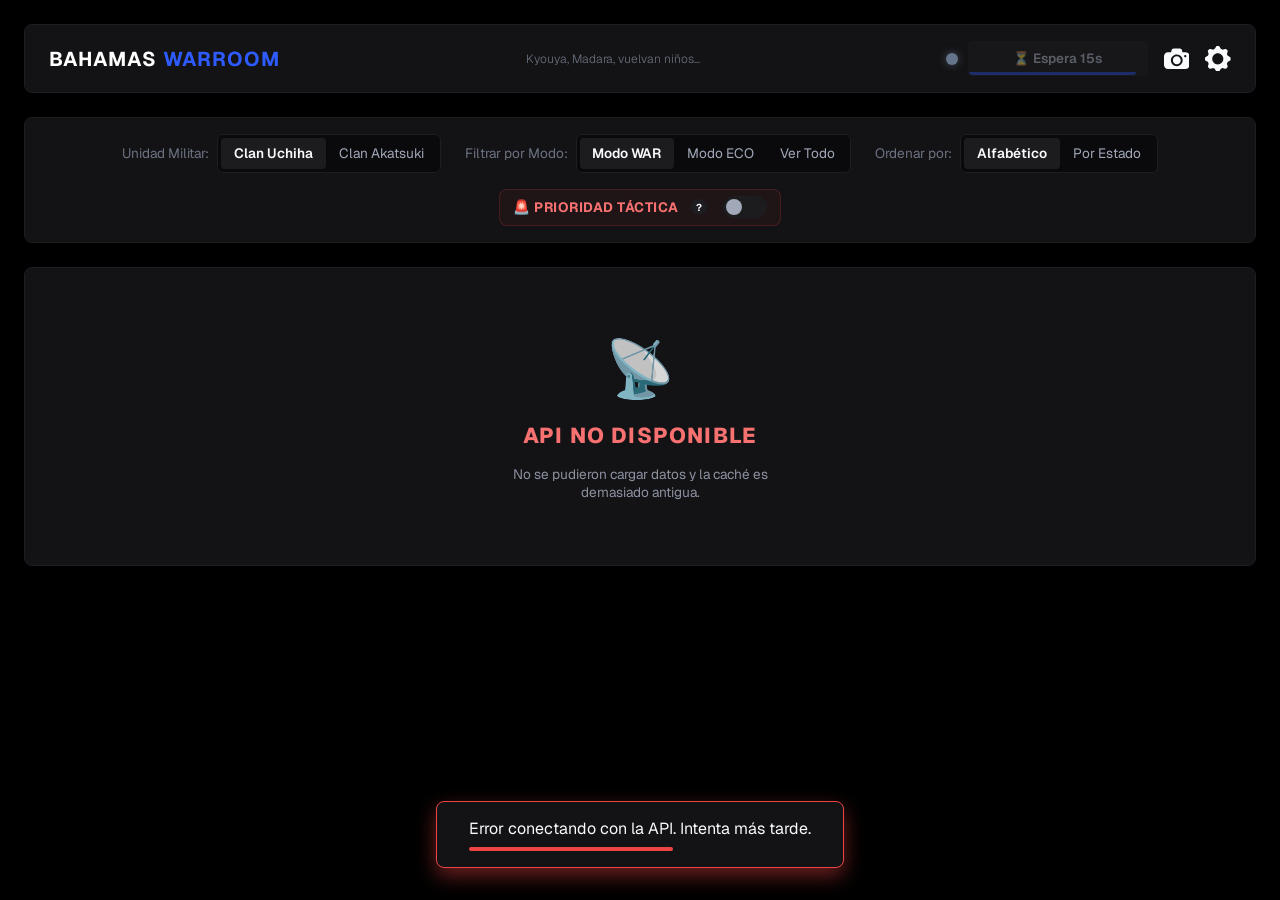
==== index.html @ 54a96eba "sorry geis" ====
<!DOCTYPE html>
<html lang="es">
<head>
  <meta charset="UTF-8">
  <meta name="viewport" content="width=device-width, initial-scale=1.0">
  <meta name="color-scheme" content="only dark">
  <title>Bahamas WarRoom</title>

  <link rel="preconnect" href="https://fonts.googleapis.com">
  <link rel="preconnect" href="https://fonts.gstatic.com" crossorigin>
  <link href="https://fonts.googleapis.com/css2?family=Geist:ital,wght@0,100..900;1,100..900&display=swap" rel="stylesheet">

  <link rel="stylesheet" href="styles.css">
</head>
<body>

  <div id="apiSidebar" class="sidebar" role="dialog" aria-label="Configuraciones">
    <div class="sidebar-header">
      <h3>Configuraciones</h3>
      <button id="closeApiBtn" class="close-btn" aria-label="Cerrar configuraciones">✖</button>
    </div>
    <div class="sidebar-content">

      <div class="config-group">
        <label for="apiKeyInput">Clave API personal (opcional):</label>
        <input type="password" id="apiKeyInput" placeholder="Pega aquí tu key" autocomplete="off" />
        <div class="api-key-actions">
          <button id="saveKeyBtn" class="btn btn-secondary">Guardar</button>
          <button id="clearKeyBtn" class="btn btn-secondary">Borrar</button>
        </div>
        <span class="config-hint">
          Se guarda solo en este dispositivo. Sin key se usa la API pública.
        </span>
      </div>

      <hr>

      <div class="config-group">
        <label>Vista de usuarios:</label>
        <div class="segmented-control">
          <button class="segmented-btn active" data-vista="tabla">Tabla</button>
          <button class="segmented-btn" data-vista="tarjeta">Tarjetas</button>
          <button class="segmented-btn" data-vista="compacta">Compacta</button>
        </div>
        <span class="config-hint">
          Compacta muestra más jugadores por pantalla (ideal en móvil).
        </span>
      </div>

      <hr>

      <div class="config-group">
        <label>Capturas:</label>
        <label class="checkbox-line">
          <input type="checkbox" id="forceDownloadToggle">
          <span>Forzar descarga de capturas (Ideal en PC)</span>
        </label>
        <span class="config-hint">
          Perfecto si el "portapapeles" o "Compartir Por" se te hacen limitantes/lentas.<br>
          Tocar el perfil o presionar la tarjeta de usuario deascarga su informacion personal
        </span>
      </div>

      <hr>

      <div class="config-group">
        <label>HUD de contratos:</label>
        <label class="checkbox-line">
          <input type="checkbox" id="contractsHudToggle" checked>
          <span>Mostrar HUD del contrato activo</span>
        </label>
        <span class="config-hint">
          Activa el HUD de contratos detectados en una batalla activa.
        </span>
      </div>

    </div>
  </div>

  <div id="overlay" class="overlay"></div>

  <div class="app-container">
    <header class="header">
      <div class="brand">
        <h1>BAHAMAS <span>WARROOM</span></h1>
      </div>

      <!-- Mensaje temporal aquí -->
      <div class="header-message">
        Kyouya, Madara, vuelvan niños...
      </div>

      <div class="credentials-bar">
        <div class="refresh-group">
          <span id="freshnessDot" class="freshness-dot" title="Sin datos" aria-label="Estado de frescura"></span>
          <button id="refreshDataBtn" class="btn btn-primary refresh-btn">
            <span id="refreshDataLabel">🔄 Actualizar Datos</span>
            <span id="refreshDataProgress" class="refresh-btn-progress"></span>
          </button>
        </div>

<button id="copyCaptureBtn" class="icon-btn" title="Capturar" aria-label="Capturar">
  <svg xmlns="http://www.w3.org/2000/svg" viewBox="0 0 512 512" fill="currentColor" aria-hidden="true">
    <path d="m256.4 207.4c-42.5-.4-78.1 34.1-78.5 76.2-.4 43.6 33.9 79.5 76.5 80 43.1.5 79.3-33.9 79.8-76 .6-44.6-33.5-79.7-77.8-80.2z"/>
    <path d="m511.8 203.1c-.1-25.9-11.4-46.8-31.7-62.6-14.4-11.2-30.9-16.3-49.1-16.3-20.8.1-41.5 0-62.9 0-2.1-11.8-3.9-23-6.1-34.2-4.3-21.3-24.1-37.7-45.7-37.7-39.7-.1-79.4-.1-119.2 0-23.3-.2-43.4 16.5-47.5 39.5-1.5 8.1-3 16.3-4.1 24.5-.8 6.1-3.2 8.4-9.7 8.2-19.2-.4-38.4-.2-57.6 0-42.9.4-78.2 36.1-78.2 79v176.8c0 43.4 35.2 79.3 78.5 79.4 118.4.3 236.8.3 355.1.1 42.8-.1 78.1-36.2 78.2-79.1.2-59.3.3-118.5 0-177.6zm-255.4 200.2c-66.1 0-118.5-52.9-118.3-119.4.2-64.2 53.8-116.5 119-116.2 64.8.4 116.8 53.2 116.7 118.5-.1 64.2-53.2 117.1-117.4 117.1zm168.9-178.6c-11.8.1-21.5-9.4-21.6-21.3 0-.1 0-.2 0-.4.4-11.6 9.7-20.8 21.3-21 12.5-.2 21.6 8.7 21.7 21.1s-9 21.6-21.4 21.6z"/>
  </svg>
</button>
<button id="openApiBtn" class="icon-btn" title="Configuraciones" aria-label="Abrir configuraciones">
  <svg xmlns="http://www.w3.org/2000/svg" viewBox="0 0 512.001 512.001" fill="currentColor" aria-hidden="true">
    <path d="M504.008,223.961c-4.121-2.587-36.412-21.931-49.246-27.802l-15.903-38.392c4.725-12.695,13.752-48.308,15.164-54.482 c1.307-5.724-0.418-11.718-4.57-15.87l-24.868-24.867c-4.151-4.152-10.147-5.878-15.87-4.57 c-4.682,1.071-41.226,10.23-54.482,15.164L315.84,57.239c-5.618-12.28-24.386-43.807-27.802-49.246 c-3.121-4.973-8.581-7.992-14.453-7.992h-35.17c-5.872,0-11.332,3.019-14.454,7.992c-2.587,4.121-21.931,36.412-27.802,49.246 l-38.392,15.903c-12.695-4.725-48.308-13.752-54.482-15.164c-5.724-1.307-11.718,0.419-15.87,4.57L62.547,87.416 c-4.152,4.152-5.878,10.146-4.57,15.87c1.071,4.682,10.23,41.226,15.164,54.482L57.238,196.16 c-12.28,5.618-43.807,24.386-49.246,27.802C3.019,227.083,0,232.543,0,238.415v35.17c0,5.872,3.019,11.332,7.992,14.454 c4.121,2.587,36.412,21.931,49.246,27.802l15.903,38.392c-4.725,12.695-13.752,48.308-15.164,54.482 c-1.307,5.724,0.418,11.718,4.57,15.87l24.868,24.868c4.152,4.152,10.148,5.879,15.87,4.57 c4.682-1.071,41.226-10.23,54.482-15.164l38.392,15.903c5.618,12.28,24.386,43.807,27.802,49.246 c3.122,4.973,8.582,7.992,14.454,7.992h35.17c5.872,0,11.332-3.019,14.454-7.992c2.587-4.121,21.931-36.412,27.802-49.246 l38.392-15.903c12.695,4.725,48.308,13.752,54.482,15.164c5.726,1.31,11.719-0.418,15.87-4.57l24.868-24.868 c4.152-4.152,5.878-10.146,4.57-15.87c-1.071-4.682-10.23-41.226-15.164-54.482l15.903-38.392 c12.28-5.618,43.807-24.386,49.246-27.802c4.973-3.122,7.992-8.582,7.992-14.454v-35.17 C512,232.543,508.981,227.083,504.008,223.961z M256,367.605c-61.539,0-111.605-50.066-111.605-111.605 S194.461,144.396,256,144.396s111.605,50.066,111.605,111.605S317.539,367.605,256,367.605z"/>
  </svg>
</button>

      </div>
    </header>

    <section class="controls-panel">
      <div class="control-group">
        <label>Unidad Militar:</label>
        <div class="segmented-control">
          <button class="segmented-btn active" data-unit="Uchiha">Clan Uchiha</button>
          <button class="segmented-btn" data-unit="Akatsuki">Clan Akatsuki</button>
        </div>
      </div>

      <div class="control-group">
        <label>Filtrar por Modo:</label>
        <div class="segmented-control">
          <button class="segmented-btn active" data-mode="WAR">Modo WAR</button>
          <button class="segmented-btn" data-mode="ECO">Modo ECO</button>
          <button class="segmented-btn" data-mode="ALL">Ver Todo</button>
        </div>
      </div>

      <div class="control-group">
        <label>Ordenar por:</label>
        <div class="segmented-control">
          <button class="segmented-btn active" data-order="alfabetico">Alfabético</button>
          <button class="segmented-btn" data-order="estado">Por Estado</button>
        </div>
      </div>

      <div class="toggles-row">
        <div class="control-group tactical-group">
          <span class="toggle-label">🚨 Prioridad Táctica</span>
          <div class="tooltip" tabindex="0" role="button"
               aria-label="Información sobre prioridad táctica">?
            <span class="tooltiptext">
              Muestra SOLO usuarios con BUFF. Ordenados por urgencia de tiempo de buff, vida y hambre.
            </span>
          </div>
          <label class="switch">
            <input type="checkbox" id="smartSortToggle">
            <span class="slider round"></span>
          </label>
        </div>

        <div class="control-group damage-toggle-group" id="damageToggleGroup" hidden>
          <span class="toggle-label damage-label">💥 Daño Potencial</span>
          <label class="switch">
            <input type="checkbox" id="damageToggle">
            <span class="slider round damage-slider"></span>
          </label>
          <span class="bonus-label">Bonus:</span>
          <input type="number" id="battleBonusInput" min="0" max="200" step="5" value="30"
                 class="bonus-input" inputmode="numeric" title="Battle bonus en %">
          <span class="bonus-suffix">%</span>
        </div>

        <div class="control-group damage-regen-group" id="damageRegenGroup" hidden>
          <span class="toggle-label damage-label-secondary">♻️ Contar Regen</span>
          <label class="switch">
            <input type="checkbox" id="contarRegenToggle">
            <span class="slider round damage-slider-secondary"></span>
          </label>
        </div>
      </div>
    </section>

    <!-- HUD DE CONTRATO ACTIVO -->
    <section class="hud" id="contractsHud" hidden>
      <div class="hud-age-bar" id="contractsHudAgeBar"></div>
      <div class="hud-body">
        <div class="hud-left">
          <div class="hud-title-row">
            <span class="hud-battle-name" id="contractsHudBattleName">—</span>
            <a class="hud-link" id="contractsHudBattleLink" target="_blank" rel="noopener" title="Abrir batalla">🔗</a>
          </div>
          <div class="hud-detected" id="contractsHudDetected">Contrato detectado — hace 0 min</div>
          <div class="hud-timer-row">
            <span class="hud-timer-icon">⏱️</span>
            <span class="hud-timer-text" id="contractsHudTimerText">Tiempo restante para terminar la batalla</span>
          </div>
        </div>
        <div class="hud-stats">
          <div class="hud-stat">
            <div class="hud-stat-label">Daño mín</div>
            <div class="hud-stat-value" id="contractsHudMinDmg">—</div>
          </div>
          <div class="hud-stat">
            <div class="hud-stat-label">Pago</div>
            <div class="hud-stat-value payout" id="contractsHudPayout">—</div>
          </div>
          <div class="hud-stat">
            <div class="hud-stat-label">Per 1K</div>
            <div class="hud-stat-value" id="contractsHudPerK">—</div>
          </div>
        </div>
        <button class="hud-complete" id="contractsHudComplete">COMPLETADO</button>
      </div>
      <div class="hud-progress">
        <div class="hud-progress-fill" id="contractsHudProgressFill"></div>
      </div>
    </section>

    <section id="damagePanel" class="damage-panel" hidden>
      <div class="damage-panel-header">
        <span class="damage-panel-title">
          💥 DAÑO POTENCIAL: <span id="damagePanelTotal" class="damage-panel-total-value">0</span>
        </span>
        <span class="damage-panel-meta" id="damagePanelMeta"></span>
      </div>
    </section>

    <div id="apiBanner" class="api-banner" hidden>
      <span id="apiBannerText"></span>
    </div>

    <main class="table-container" id="usersContainer"></main>

    <section id="debuffPanel" class="debuff-panel" hidden>
      <div class="debuff-panel-header">
        <span class="debuff-panel-title">⚠️ PRÓXIMOS A SALIR DE DEBUFF</span>
        <span class="debuff-panel-meta" id="debuffPanelMeta"></span>
      </div>
      <div class="debuff-panel-body" id="debuffPanelBody"></div>
    </section>
  </div>

  <div id="toast" class="toast" role="status" aria-live="polite">
    <span id="toastMessage">Información estratégica cargada</span>
    <div id="toastBar" class="toast-bar" style="width:100%"></div>
  </div>

  <script src="warera-api.js"></script>
  <script src="warera-utils.js"></script>
  <script src="warera-damage.js"></script>
  <script src="warera-capture.js"></script>
  <script src="warera-press.js"></script>
  <script src="warera-render.js"></script>
  <script src="warera-contracts-hud.js"></script>
  <script src="app.js"></script>
</body>
</html>
---- styles.css ----
:root {
  color-scheme: only dark;
  --bg-primary: #0a0a0c;
  --bg-secondary: #131316;
  --bg-card: #1c1c1f;
  --text-primary: #f8fafc;
  --text-secondary: #a1a8b8;
  --text-muted: #6b7280;
  --accent-color: #2d5bff;
  --status-buff: #22c55e;
  --status-debuff: #ef4444;
  --status-standby: #818fa3;
  --border-color: #1d1d22;
  --size: 20px;
}

@property --progress {
  syntax: '<percentage>';
  initial-value: 0%;
  inherits: false;
}

* {
  box-sizing: border-box;
  margin: 0;
  padding: 0;
  font-family: "Geist", 'Segoe UI', Tahoma, Geneva, Verdana, sans-serif;
}

[hidden] { display: none !important; }

body {
  min-height: 100vh;
  background: #000000;
  padding: 1.5rem;
  overflow-x: hidden;
  position: relative;
  font-optical-sizing: auto;

}

.app-container {
  max-width: 1300px;
  margin: 0 auto;
  display: flex;
  flex-direction: column;
  gap: 1.5rem;
  position: relative;
  z-index: 1;
}

/* ===== HEADER ===== */
.header {
  display: flex;
  justify-content: space-between;
  align-items: center;
  background-color: var(--bg-secondary);
  padding: 1rem 1.5rem;
  border-radius: 8px;
  border: 1px solid var(--border-color);
}
.brand { display: flex; align-items: center; gap: 10px; }
.brand h1 { font-size: 1.25rem; letter-spacing: 1px; color: white; font-weight: 700; }
.brand span { color: var(--accent-color); }
.credentials-bar { display: flex; align-items: center; gap: 1rem; }
.refresh-group { display: flex; align-items: center; gap: 0.6rem; }

.icon-btn {
  background: transparent;
  border: none;
  cursor: pointer;
  transition: transform 0.2s, opacity 0.2s;
  color: var(--text-primary);
  padding: 0;
  width: 1.6rem;
  height: 1.6rem;
  display: inline-flex;
  align-items: center;
  justify-content: center;
  flex-shrink: 0;
}
.icon-btn svg {
  width: 100%;
  height: 100%;
  fill: currentColor;
  display: block;
}

.icon-btn:hover { transform: scale(1.1); }
.icon-btn:disabled { opacity: 0.4; cursor: not-allowed; transform: none; }

/* ===== INDICADOR DE FRESCURA ===== */
.freshness-dot {
  display: inline-block;
  width: 12px;
  height: 12px;
  border-radius: 50%;
  background-color: #64748b;
  box-shadow: 0 0 8px rgba(100, 116, 139, 0.6);
  transition: background-color 1s linear, box-shadow 1s linear;
  flex-shrink: 0;
  cursor: help;
}

/* ===== SIDEBAR ===== */
.sidebar {
  position: fixed;
  top: 0; right: -350px;
  width: 320px;
  height: 100vh;
  background-color: var(--bg-secondary);
  border-left: 1px solid var(--border-color);
  transition: right 0.3s ease-in-out;
  z-index: 1000;
  padding: 1.5rem;
  box-shadow: -4px 0 15px rgba(0,0,0,0.5);
  overflow-y: auto;
  color: white;
}
.sidebar.open { right: 0; }
.sidebar-header {
  display: flex;
  justify-content: space-between;
  align-items: center;
  margin-bottom: 1.5rem;
  border-bottom: 1px solid var(--border-color);
  padding-bottom: 0.5rem;
}
.close-btn {
  background: none; border: none;
  color: var(--text-secondary);
  font-size: 1.2rem;
  cursor: pointer;
}
.close-btn:hover { color: var(--text-primary); }
.sidebar-content { display: flex; flex-direction: column; gap: 1.2rem; }
.config-group { display: flex; flex-direction: column; gap: 0.5rem; }
.config-group label { font-size: 0.9rem; color: var(--text-secondary); font-weight: 500; }
.config-group input[type="password"],
.config-group input[type="text"] {
  width: 100%;
  padding: 0.75rem;
  border-radius: 4px;
  border: 1px solid var(--border-color);
  background: var(--bg-primary);
  color: var(--text-primary);
}
hr { border: 0; border-top: 1px solid var(--border-color); margin: 0.5rem 0; }
.api-key-actions { display: flex; gap: 0.5rem; }
.api-key-actions .btn { flex: 1; font-size: 0.85rem; }
.config-hint { font-size: 0.75rem; color: var(--text-muted); line-height: 1.3; }
.sidebar .segmented-control { width: 100%; }
.sidebar .segmented-btn { flex: 1; text-align: center; padding: 0.45rem 0.4rem; font-size: 0.8rem; }

/* ===== OVERLAY ===== */
.overlay {
  position: fixed;
  top: 0; left: 0; width: 100%; height: 100%;
  background: rgba(0,0,0,0.6);
  display: none;
  z-index: 999;
}
.overlay.active { display: block; }

/* ===== BOTONES ===== */
.btn {
  padding: 0.5rem 1rem;
  border: none;
  border-radius: 4px;
  cursor: pointer;
  font-weight: 600;
  transition: all 0.2s;
}
.btn:hover { opacity: 0.85; transform: translateY(-1px); }
.btn-primary { background-color: var(--accent-color); color: #000; }
.btn-secondary { background-color: var(--bg-card); color: var(--text-primary); }
.btn:disabled { opacity: 0.5; cursor: not-allowed; transform: none; }

/* ===== CONTROLS PANEL ===== */
.controls-panel {
  display: flex;
  flex-wrap: wrap;
  gap: 1rem 1.5rem;
  align-items: center;
  justify-content: center;
  background-color: var(--bg-secondary);
  padding: 1rem 1.5rem;
  border-radius: 8px;
  border: 1px solid var(--border-color);
}
.control-group { display: flex; align-items: center; gap: 0.5rem; flex-wrap: wrap; }
.control-group label { font-size: 0.85rem; color: var(--text-muted); white-space: nowrap; }
.segmented-control {
  display: flex;
  background-color: var(--bg-primary);
  padding: 3px;
  border-radius: 6px;
  border: 1px solid var(--border-color);
}
.segmented-btn {
  background: none;
  border: none;
  color: var(--text-secondary);
  padding: 0.4rem 0.8rem;
  font-size: 0.85rem;
  cursor: pointer;
  border-radius: 4px;
  transition: all 0.3s ease;
  white-space: nowrap;
}
.segmented-btn:hover { color: var(--text-primary); }
.segmented-btn.active {
  background-color: var(--bg-card);
  color: var(--text-primary);
  font-weight: 600;
}

/* ===== FILA DE TOGGLES CENTRADA ===== */
.toggles-row {
  display: flex;
  flex-wrap: wrap;
  gap: 1rem 1.5rem;
  align-items: center;
  justify-content: center;
  flex: 1 0 100%;
}

/* ===== PRIORIDAD TÁCTICA ===== */
.tactical-group {
  background: rgba(239, 68, 68, 0.05);
  padding: 0.4rem 0.8rem;
  border-radius: 8px;
  border: 1px solid rgba(239, 68, 68, 0.2);
  animation: tacticalPulse 2.4s ease-in-out infinite;
}
@keyframes tacticalPulse {
  0%, 100% {
    border-color: rgba(239, 68, 68, 0.25);
    box-shadow: 0 0 0 0 rgba(239, 68, 68, 0);
    background: rgba(239, 68, 68, 0.05);
  }
  50% {
    border-color: rgba(239, 68, 68, 0.7);
    box-shadow: 0 0 14px 0 rgba(239, 68, 68, 0.35);
    background: rgba(239, 68, 68, 0.10);
  }
}
.toggle-label {
  font-size: 0.85rem;
  color: #f87171;
  font-weight: bold;
  text-transform: uppercase;
  letter-spacing: 0.5px;
}
.switch { position: relative; display: inline-block; width: 44px; height: 22px; margin-left: 8px; }
.switch input { opacity: 0; width: 0; height: 0; }
.slider {
  position: absolute;
  cursor: pointer;
  top: 0; left: 0; right: 0; bottom: 0;
  background-color: var(--bg-card);
  transition: .4s;
  border-radius: 34px;
  border: 1px solid var(--border-color);
}
.slider:before {
  position: absolute;
  content: "";
  height: 16px; width: 16px;
  left: 2px; bottom: 2px;
  background-color: var(--text-secondary);
  transition: .4s;
  border-radius: 50%;
}
input:checked + .slider {
  background-color: #ef4444;
  border-color: #ef4444;
  box-shadow: 0 0 8px rgba(239, 68, 68, 0.5);
}
input:checked + .slider:before { transform: translateX(22px); background-color: #fff; }

.tooltip {
  position: relative;
  display: inline-flex;
  align-items: center;
  justify-content: center;
  width: 16px; height: 16px;
  border-radius: 50%;
  background: var(--border-color);
  color: var(--text-primary);
  font-size: 10px;
  font-weight: bold;
  cursor: help;
  margin-left: 4px;
}
.tooltip:focus { outline: none; }
.tooltip .tooltiptext {
  visibility: hidden;
  width: 220px;
  background-color: var(--bg-primary);
  color: var(--text-primary);
  text-align: center;
  border-radius: 6px;
  padding: 8px 12px;
  position: absolute;
  z-index: 10;
  bottom: 135%;
  left: 50%;
  margin-left: -110px;
  opacity: 0;
  transition: opacity 0.3s;
  border: 1px solid var(--border-color);
  box-shadow: 0 4px 10px rgba(0,0,0,0.5);
  font-weight: normal;
  font-size: 0.75rem;
}
.tooltip:hover .tooltiptext,
.tooltip:focus .tooltiptext,
.tooltip:focus-within .tooltiptext {
  visibility: visible;
  opacity: 1;
}

/* ===== CONTENEDOR ===== */
#usersContainer {
  background-color: var(--bg-secondary);
  border-radius: 8px;
  border: 1px solid var(--border-color);
  overflow-x: auto;
  -webkit-overflow-scrolling: touch;
  padding: 0;
}

/* ===== VISTA TABLA ===== */
.vista-tabla {
  width: 100%;
  border-collapse: collapse;
  text-align: left;
  font-size: 0.9rem;
  min-width: 600px;
  color: white;
}
.vista-tabla th, .vista-tabla td {
  padding: 0.85rem 1rem;
  border-bottom: 1px solid var(--border-color);
  vertical-align: middle;
}
.vista-tabla th {
  background-color: rgba(0, 0, 0, 0.25);
  color: var(--text-muted);
  text-transform: uppercase;
  font-size: 0.72rem;
  letter-spacing: 0.6px;
  font-weight: 700;
}
.vista-tabla tbody tr { cursor: pointer; -webkit-tap-highlight-color: transparent; }
.vista-tabla tbody tr:hover { background-color: rgba(255, 255, 255, 0.03); }
.vista-tabla tbody tr.out-of-combat { opacity: 0.45; }
.vista-tabla .player-info { display: flex; align-items: center; gap: 8px; }
.vista-tabla .avatar {
  width: 28px; height: 28px;
  border-radius: 50%;
  object-fit: cover;
  border: 2px solid var(--bg-card);
  background-color: var(--bg-primary);
  flex-shrink: 0;
}
.vista-tabla .player-info strong {
  line-height: 1.2;
  font-size: 0.9rem;
  color: var(--text-primary);
  font-weight: 600;
}
.vista-tabla .badge-mode {
  padding: 4px 8px;
  border-radius: 4px;
  font-size: 0.75rem;
  font-weight: bold;
  letter-spacing: 0.5px;
}
.badge-war {
  background-color: rgba(239, 68, 68, 0.2);
  color: #fca5a5;
  border: 1px solid rgba(239, 68, 68, 0.4);
  box-shadow: 0 0 8px rgba(239, 68, 68, 0.35);
}
.badge-eco {
  background-color: rgba(34, 197, 94, 0.2);
  color: #86efac;
  border: 1px solid rgba(34, 197, 94, 0.4);
  box-shadow: 0 0 8px rgba(34, 197, 94, 0.35);
}
.vista-tabla .stat-text {
  font-size: 0.82rem;
  font-weight: 500;
  color: var(--text-secondary);
}
.vista-tabla .progress-bg {
  background: rgba(255, 255, 255, 0.1);
  border-radius: 4px;
  height: 6px;
  width: 100%;
  overflow: hidden;
  margin-top: 4px;
}
.vista-tabla .progress-fill {
  height: 100%;
  border-radius: 4px;
  transition: width 0.5s cubic-bezier(0.4, 0, 0.2, 1);
}
.vista-tabla .health-fill { background-color: #1E4D2F; }
.vista-tabla .hunger-fill { background-color: #7B3128; }
.vista-tabla .status-dot {
  display: inline-block;
  width: 10px; height: 10px;
  border-radius: 50%;
  margin-right: 6px;
  flex-shrink: 0;
}
.vista-tabla .dot-buff { background-color: var(--status-buff); box-shadow: 0 0 8px var(--status-buff); }
.vista-tabla .dot-debuff { background-color: var(--status-debuff); box-shadow: 0 0 8px var(--status-debuff); }
.vista-tabla .dot-standby { background-color: var(--status-standby); box-shadow: 0 0 8px var(--status-standby); }
.vista-tabla .pill-badge {
  display: inline-flex;
  align-items: center;
  padding: 2px 6px;
  border-radius: 4px;
  font-size: 0.7rem;
  font-weight: bold;
  margin-right: 4px;
}
.vista-tabla .pill-badge.buff {
  background-color: rgba(34, 197, 94, 0.15);
  color: #4ade80;
  border: 1px solid rgba(34, 197, 94, 0.4);
  box-shadow: 0 0 8px rgba(34, 197, 94, 0.35);
}
.vista-tabla .pill-badge.debuff {
  background-color: rgba(239, 68, 68, 0.15);
  color: #f87171;
  border: 1px solid rgba(239, 68, 68, 0.4);
  box-shadow: 0 0 8px rgba(239, 68, 68, 0.35);
}
.vista-tabla .pill-badge.standby {
  background-color: rgba(100, 116, 139, 0.15);
  color: #94a3b8;
  border: 1px solid rgba(100, 116, 139, 0.4);
  box-shadow: 0 0 8px rgba(100, 116, 139, 0.35);
}
.vista-tabla .timer-text {
  font-family: monospace;
  font-weight: bold;
  font-size: 0.78rem;
  color: var(--text-secondary);
}

/* ===== VISTA TARJETAS ===== */
.vista-tarjetas {
  display: grid;
  grid-template-columns: repeat(auto-fill, minmax(280px, 1fr));
  gap: 1rem;
  padding: 1rem;
  color: white;
}
.tarjeta-usuario {
  background-color: var(--bg-card);
  border-radius: 8px;
  padding: 1rem;
  border-left: 4px solid var(--accent-color);
  display: flex;
  flex-direction: column;
  gap: 0.5rem;
  transition: transform 0.2s;
  cursor: pointer;
  -webkit-tap-highlight-color: transparent;
}
.tarjeta-usuario:hover { transform: translateY(-2px); }
.tarjeta-usuario .player-info { display: flex; align-items: center; gap: 10px; }
.tarjeta-usuario .avatar {
  width: 36px; height: 36px;
  border-radius: 50%;
  object-fit: cover;
  border: 2px solid var(--bg-primary);
  flex-shrink: 0;
}
.tarjeta-usuario .player-name { font-weight: 600; font-size: 0.95rem; flex: 1; }
.tarjeta-usuario .modo-badge {
  font-size: 0.7rem;
  padding: 2px 8px;
  border-radius: 4px;
  font-weight: bold;
}
.tarjeta-usuario .modo-badge.war {
  background-color: rgba(239, 68, 68, 0.2);
  color: #fca5a5;
  border: 1px solid rgba(239, 68, 68, 0.4);
  box-shadow: 0 0 8px rgba(239, 68, 68, 0.35);
}
.tarjeta-usuario .modo-badge.eco {
  background-color: rgba(34, 197, 94, 0.2);
  color: #86efac;
  border: 1px solid rgba(34, 197, 94, 0.4);
  box-shadow: 0 0 8px rgba(34, 197, 94, 0.35);
}
.tarjeta-usuario .stat-row { display: flex; flex-direction: column; gap: 0.2rem; }

.tarjeta-usuario .stat-text {
  font-size: 0.8rem;
  font-weight: 500;
  color: var(--text-secondary);
}

.tarjeta-usuario .progress-bg {
  background: rgba(255, 255, 255, 0.1);
  border-radius: 4px;
  height: 6px;
  width: 100%;
  overflow: hidden;
}
.tarjeta-usuario .progress-fill {
  height: 100%;
  border-radius: 4px;
  transition: width 0.5s cubic-bezier(0.4, 0, 0.2, 1);
}
.tarjeta-usuario .health-fill { background-color: #1E4D2F; }
.tarjeta-usuario .hunger-fill { background-color: #7B3128; }
.tarjeta-usuario .status-row { display: flex; align-items: center; gap: 0.5rem; font-size: 0.85rem; }
.tarjeta-usuario .status-dot {
  display: inline-block;
  width: 10px; height: 10px;
  border-radius: 50%;
  margin-right: 4px;
  flex-shrink: 0;
}
.tarjeta-usuario .dot-buff { background-color: var(--status-buff); box-shadow: 0 0 8px var(--status-buff); }
.tarjeta-usuario .dot-debuff { background-color: var(--status-debuff); box-shadow: 0 0 8px var(--status-debuff); }
.tarjeta-usuario .dot-standby { background-color: var(--status-standby); box-shadow: 0 0 8px var(--status-standby); }
.tarjeta-usuario .pill-badge {
  display: inline-flex;
  align-items: center;
  padding: 2px 6px;
  border-radius: 4px;
  font-size: 0.7rem;
  font-weight: bold;
}
.tarjeta-usuario .pill-badge.buff {
  background-color: rgba(34, 197, 94, 0.15);
  color: #4ade80;
  border: 1px solid rgba(34, 197, 94, 0.4);
  box-shadow: 0 0 8px rgba(34, 197, 94, 0.35);
}
.tarjeta-usuario .pill-badge.debuff {
  background-color: rgba(239, 68, 68, 0.15);
  color: #f87171;
  border: 1px solid rgba(239, 68, 68, 0.4);
  box-shadow: 0 0 8px rgba(239, 68, 68, 0.35);
}
.tarjeta-usuario .pill-badge.standby {
  background-color: rgba(100, 116, 139, 0.15);
  color: #94a3b8;
  border: 1px solid rgba(100, 116, 139, 0.4);
  box-shadow: 0 0 8px rgba(100, 116, 139, 0.35);
}
.tarjeta-usuario .timer-text { font-family: monospace; font-weight: bold; font-size: 0.8rem; }
.tarjeta-usuario.buff    { border-left-color: var(--status-buff); }
.tarjeta-usuario.debuff  { border-left-color: var(--status-debuff); }
.tarjeta-usuario.standby { border-left-color: var(--status-standby); }

/* ===== VISTA COMPACTA ===== */
.vista-compacta {
  display: grid;
  grid-template-columns: repeat(auto-fill, minmax(170px, 1fr));
  gap: 0.5rem;
  padding: 0.5rem;
}
.mini-card {
  background-color: var(--bg-card);
  border-radius: 6px;
  padding: 0.5rem 0.55rem;
  border-left: 3px solid var(--status-standby);
  display: flex;
  flex-direction: column;
  gap: 0.3rem;
  font-size: 0.7rem;
  min-width: 0;
  overflow: hidden;
  transition: transform 0.15s;
  cursor: pointer;
  -webkit-tap-highlight-color: transparent;
}
.mini-card:hover { transform: translateY(-1px); }
.mini-card.buff    { border-left-color: var(--status-buff); }
.mini-card.debuff  { border-left-color: var(--status-debuff); }
.mini-card.standby { border-left-color: var(--status-standby); }
.mini-top { display: flex; align-items: center; gap: 0.4rem; min-width: 0; }
.mini-avatar {
  width: 20px; height: 20px;
  border-radius: 50%;
  object-fit: cover;
  flex-shrink: 0;
  background-color: var(--bg-primary);
}
.mini-name {
  font-weight: 600;
  font-size: 0.72rem;
  color: var(--text-primary);
  white-space: nowrap;
  overflow: hidden;
  text-overflow: ellipsis;
  flex: 1;
  min-width: 0;
}
.mini-bar-row {
  display: grid;
  grid-template-columns: 20px 1fr 26px;
  gap: 4px;
  align-items: center;
}
.mini-label {
  font-size: 0.62rem;
  color: var(--text-muted);
  font-weight: bold;
  letter-spacing: 0.3px;
}
.mini-bar {
  background: rgba(255, 255, 255, 0.1);
  border-radius: 3px;
  height: 5px;
  overflow: hidden;
}
.mini-fill {
  height: 100%;
  border-radius: 3px;
  transition: width 0.4s ease;
}
.mini-fill.health-fill { background-color: #1E4D2F; }
.mini-fill.hunger-fill { background-color: #7B3128; }
.mini-value {
  font-size: 0.65rem;
  text-align: right;
  font-family: monospace;
  color: var(--text-muted);
  font-weight: bold;
}
.mini-status {
  display: flex;
  align-items: center;
  gap: 0.3rem;
  font-size: 0.65rem;
  margin-top: 0.05rem;
  min-height: 14px;
}
.mini-status .status-dot {
  width: 8px; height: 8px;
  border-radius: 50%;
  flex-shrink: 0;
}
.mini-status .status-dot.dot-buff { background-color: var(--status-buff); box-shadow: 0 0 6px var(--status-buff); }
.mini-status .status-dot.dot-debuff { background-color: var(--status-debuff); box-shadow: 0 0 6px var(--status-debuff); }
.mini-status .status-dot.dot-standby { background-color: var(--status-standby); box-shadow: 0 0 6px var(--status-standby); }
.mini-status .timer-text {
  font-family: monospace;
  font-weight: bold;
  font-size: 0.68rem;
  color: var(--text-primary);
}
.mini-standby {
  color: var(--text-muted);
  font-size: 0.62rem;
  letter-spacing: 0.5px;
  font-weight: bold;
}

/* ===== ESTADO VACÍO ===== */
.empty-state {
  display: flex;
  flex-direction: column;
  align-items: center;
  justify-content: center;
  gap: 0.75rem;
  padding: 3rem 1rem;
  color: var(--text-secondary);
  text-align: center;
}
.empty-state-icon {
  font-size: 2.5rem;
  opacity: 0.7;
}
.empty-state p {
  font-size: 0.95rem;
  max-width: 320px;
}
.empty-state.api-down { padding: 4rem 1rem; }
.empty-state.api-down .empty-state-icon { font-size: 3.5rem; opacity: 0.85; }
.empty-state.api-down .api-down-title {
  font-size: 1.35rem;
  font-weight: 800;
  color: #f87171;
  letter-spacing: 1.2px;
  text-transform: uppercase;
  margin-top: 0.25rem;
}
.empty-state.api-down .api-down-sub {
  font-size: 0.85rem;
  color: var(--text-secondary);
  opacity: 0.85;
  margin-top: 0.25rem;
}
.empty-state.loading .empty-state-icon {
  animation: pulse 1.6s ease-in-out infinite;
}
@keyframes pulse {
  0%, 100% { opacity: 0.5; transform: scale(1); }
  50%      { opacity: 1;   transform: scale(1.08); }
}

/* ===== TOAST ===== */
.toast {
  position: fixed;
  bottom: 2rem;
  left: 50%;
  transform: translateX(-50%);
  background: var(--bg-secondary);
  border: 1px solid var(--border-color);
  border-radius: 8px;
  padding: 1rem 2rem;
  box-shadow: 0 8px 20px rgba(0,0,0,0.6);
  color: var(--text-primary);
  font-size: 1rem;
  z-index: 2000;
  min-width: 250px;
  text-align: center;
  opacity: 0;
  transition: opacity 0.25s ease;
  pointer-events: none;
}
.toast.show { opacity: 1; pointer-events: auto; }
.toast .toast-bar {
  height: 4px;
  background: var(--accent-color);
  border-radius: 2px;
  margin-top: 8px;
  width: 100%;
}
.toast.success {
  border-color: var(--accent-color);
  box-shadow: 0 8px 20px rgba(45, 91, 255, 0.35);
}
.toast.success .toast-bar { background: var(--accent-color); }
.toast.error {
  border-color: var(--status-debuff);
  box-shadow: 0 8px 20px rgba(239, 68, 68, 0.45);
}
.toast.error .toast-bar { background: var(--status-debuff); }

/* ===== ANIMACIONES ===== */
@keyframes fadeInSlide {
  0% { opacity: 0; transform: translateY(15px); }
  100% { opacity: 1; transform: translateY(0); }
}
.vista-tabla tbody tr,
.tarjeta-usuario,
.mini-card {
  opacity: 0;
  animation: fadeInSlide 0.5s ease-out forwards;
}

/* ===== FLASH AL CAPTURAR JUGADOR ===== */
@keyframes captureFlash {
  0%   { background-color: rgba(45, 91, 255, 0); }
  30%  { background-color: rgba(45, 91, 255, 0.35); }
  100% { background-color: rgba(45, 91, 255, 0); }
}
.capture-flash {
  animation: captureFlash 0.6s ease-out forwards !important;
}

/* ===== PROGRESO DE PULSACIÓN LARGA (borde tarjeta) ===== */
[data-copy-player] {
  position: relative;
  -webkit-touch-callout: none;
  -webkit-user-select: none;
  user-select: none;
  touch-action: manipulation;
}
[data-copy-player].pressing::after {
  content: '';
  position: absolute;
  inset: 0;
  border-radius: inherit;
  padding: 3px;
  background: conic-gradient(
    from -90deg at 50% 50%,
    #2d5bff 0%,
    #2d5bff var(--progress, 0%),
    transparent var(--progress, 0%)
  );
  -webkit-mask:
    linear-gradient(#000 0 0) content-box,
    linear-gradient(#000 0 0);
  -webkit-mask-composite: xor;
  mask:
    linear-gradient(#000 0 0) content-box,
    linear-gradient(#000 0 0);
  mask-composite: exclude;
  pointer-events: none;
  z-index: 20;
}
.vista-tabla tbody tr.pressing::after { border-radius: 0; }

/* ===== RUEDA DE CARGA EN PULSACIÓN LARGA (SVG) ===== */
.hold-spinner {
  position: fixed;
  width: 52px;
  height: 52px;
  border-radius: 50%;
  pointer-events: none;
  z-index: 9999;
  background: transparent;
  opacity: 0;
  transform: translate(-50%, -50%) scale(0.6);
  transition: opacity 0.14s ease, transform 0.14s ease;
  display: none;
}

.hold-spinner.visible {
  opacity: 1;
  transform: translate(-50%, -50%) scale(1);
}

.hold-spinner svg {
  display: block;
  width: 100%;
  height: 100%;
  filter: drop-shadow(0 0 6px rgba(45, 91, 255, 0.5));
}

/* ===== BOTÓN REFRESH CON PROGRESO ===== */
.refresh-btn {
  position: relative;
  overflow: hidden;
  min-width: 180px;
  transition: background 0.3s, color 0.3s;
}
.refresh-btn .refresh-btn-progress {
  position: absolute;
  left: 0;
  bottom: 0;
  height: 3px;
  width: 0%;
  background: rgba(0, 0, 0, 0.55);
  border-radius: 0 0 4px 4px;
  transition: width 1s linear;
  pointer-events: none;
}
.refresh-btn.cooldown {
  background-color: var(--bg-card);
  color: var(--text-secondary);
  border: 1px solid var(--border-color);
}
.refresh-btn.cooldown .refresh-btn-progress {
  background: var(--accent-color);
  opacity: 0.7;
}

/* ===== BANNER DE ESTADO DE LA API ===== */
.api-banner {
  padding: 0.7rem 1rem;
  border-radius: 6px;
  font-size: 0.85rem;
  font-weight: 700;
  text-align: center;
  letter-spacing: 0.4px;
  border: 1px solid transparent;
}
.api-banner.limited {
  background: rgba(245, 158, 11, 0.12);
  color: #fbbf24;
  border-color: rgba(245, 158, 11, 0.4);
}
.api-banner.error {
  background: rgba(239, 68, 68, 0.12);
  color: #fca5a5;
  border-color: rgba(239, 68, 68, 0.4);
}

/* ===== RESPONSIVE ===== */
@media (max-width: 768px) {
  body { padding: 0.75rem; }
  .app-container { gap: 1rem; }
  .header {
    flex-direction: column;
    align-items: stretch;
    gap: 1rem;
    padding: 1rem;
    text-align: center;
  }
  .brand { justify-content: center; width: 100%; }
  .credentials-bar { justify-content: center; width: 100%; }
  .controls-panel {
    flex-direction: column;
    align-items: center;
    gap: 1rem;
    padding: 1rem;
  }
  .control-group {
    flex-direction: row;
    justify-content: center;
    align-items: center;
    width: 100%;
  }
  .segmented-control { width: 100%; display: flex; }
  .segmented-btn { flex: 1; text-align: center; padding: 0.5rem; }
  .toggles-row {
    flex-direction: column;
    align-items: center;
    gap: 0.8rem;
  }
  .tactical-group,
  .damage-toggle-group,
  .damage-regen-group {
    width: auto;
    justify-content: center;
  }
  .sidebar { width: 100%; right: -100%; }
  .sidebar.open { right: 0; }
  .vista-tabla th,
  .vista-tabla td {
    padding: 0.75rem 0.6rem;
    font-size: 0.82rem;
  }
  .vista-tabla .avatar { width: 24px; height: 24px; }
  .vista-tarjetas { grid-template-columns: 1fr; }
  .vista-compacta {
    grid-template-columns: repeat(2, minmax(0, 1fr));
    gap: 0.4rem;
    padding: 0.4rem;
  }
  .mini-card { padding: 0.45rem 0.5rem; }
  .mini-bar-row { grid-template-columns: 18px 1fr 24px; gap: 3px; }
}

/* ===== CHECKBOX EN CONFIGURACIONES ===== */
.checkbox-line {
  display: flex;
  align-items: flex-start;
  gap: 0.55rem;
  font-size: 0.85rem;
  color: var(--text-primary);
  cursor: pointer;
  line-height: 1.35;
  padding: 0.35rem 0.4rem;
  border-radius: 4px;
  background: rgba(255, 255, 255, 0.02);
  border: 1px solid var(--border-color);
  transition: background 0.2s, border-color 0.2s;
}
.checkbox-line:hover {
  background: rgba(255, 255, 255, 0.05);
  border-color: var(--text-muted);
}
.checkbox-line input[type="checkbox"] {
  accent-color: var(--accent-color);
  width: 16px;
  height: 16px;
  margin-top: 2px;
  flex-shrink: 0;
  cursor: pointer;
}

@media (max-width: 360px) {
  .vista-compacta { gap: 0.3rem; padding: 0.3rem; }
  .mini-card { padding: 0.4rem; gap: 0.25rem; }
  .mini-avatar { width: 18px; height: 18px; }
  .mini-name { font-size: 0.68rem; }
}

/* ===== CONTROLES DEL SIMULADOR DE DAÑO ===== */
.damage-toggle-group,
.damage-regen-group {
  padding: 0.4rem 0.8rem;
  border-radius: 8px;
}

.damage-toggle-group {
  background: rgba(245, 158, 11, 0.05);
  border: 1px solid rgba(245, 158, 11, 0.2);
}

.damage-regen-group {
  background: rgba(45, 91, 255, 0.05);
  border: 1px solid rgba(45, 91, 255, 0.2);
  gap: 0.4rem;
}

.damage-label {
  font-size: 0.85rem;
  color: #fbbf24;
  font-weight: bold;
  text-transform: uppercase;
  letter-spacing: 0.5px;
}

.damage-label-secondary {
  font-size: 0.8rem;
  color: #7dd3fc;
  font-weight: 600;
  text-transform: uppercase;
  letter-spacing: 0.5px;
}

input:checked + .slider.damage-slider {
  background-color: #f59e0b;
  border-color: #f59e0b;
  box-shadow: 0 0 8px rgba(245, 158, 11, 0.5);
}

input:checked + .slider.damage-slider-secondary {
  background-color: var(--accent-color);
  border-color: var(--accent-color);
  box-shadow: 0 0 8px rgba(45, 91, 255, 0.5);
}

.bonus-label {
  font-size: 0.75rem;
  color: var(--text-secondary);
  font-weight: 600;
  text-transform: uppercase;
  letter-spacing: 0.4px;
  margin-left: 0.3rem;
}

.bonus-input {
  width: 58px;
  padding: 0.3rem 0.4rem;
  background: var(--bg-primary);
  border: 1px solid var(--border-color);
  border-radius: 4px;
  color: var(--text-primary);
  font-size: 0.85rem;
  text-align: center;
  font-family: monospace;
  font-weight: bold;
}

.bonus-input:focus {
  outline: none;
  border-color: var(--accent-color);
}

.bonus-suffix {
  color: var(--text-secondary);
  font-size: 0.85rem;
  font-weight: bold;
}

/* ===== ESTADO DESHABILITADO DEL GRUPO "CONTAR REGEN" ===== */
.damage-regen-group.disabled {
  opacity: 0.45;
  filter: grayscale(60%);
  pointer-events: none;
}

.damage-regen-group.disabled .damage-label-secondary {
  color: var(--text-secondary);
}

/* ===== PANEL DE DAÑO POTENCIAL ===== */
.damage-panel {
  background-color: var(--bg-secondary);
  border-radius: 8px;
  border: 1px solid rgba(245, 158, 11, 0.25);
  overflow: hidden;
}

.damage-panel-header {
  display: flex;
  align-items: center;
  gap: 1rem;
  padding: 0.85rem 1.25rem;
  background: rgba(245, 158, 11, 0.05);
  flex-wrap: wrap;
}

.damage-panel .damage-panel-header {
  border-bottom: 1px solid var(--border-color);
}

.damage-panel-title {
  font-weight: bold;
  color: #fbbf24;
  letter-spacing: 0.6px;
  font-size: 0.9rem;
  text-transform: uppercase;
  flex: 1;
}

.damage-panel-total-value {
  color: #22c55e;
  font-family: monospace;
  font-size: 1.05rem;
  margin-left: 0.3rem;
}

.damage-panel-meta {
  color: var(--text-muted);
  font-size: 0.78rem;
  font-family: monospace;
}

/* ===== PANEL DE DEBUFF PRÓXIMO A EXPIRAR ===== */
.debuff-panel {
  background-color: var(--bg-secondary);
  border-radius: 8px;
  border: 1px solid rgba(239, 68, 68, 0.5);
  overflow: hidden;
  box-shadow: 0 0 20px rgba(239, 68, 68, 0.25);
  animation: debuffPulse 2s ease-in-out infinite;
}

@keyframes debuffPulse {
  0%, 100% {
    border-color: rgba(239, 68, 68, 0.5);
    box-shadow: 0 0 20px rgba(239, 68, 68, 0.25);
  }
  50% {
    border-color: rgba(239, 68, 68, 0.9);
    box-shadow: 0 0 30px rgba(239, 68, 68, 0.55);
  }
}

.debuff-panel-header {
  display: flex;
  justify-content: space-between;
  align-items: center;
  gap: 1rem;
  padding: 0.85rem 1.25rem;
  border-bottom: 1px solid rgba(239, 68, 68, 0.3);
  background: rgba(239, 68, 68, 0.08);
  flex-wrap: wrap;
}

.debuff-panel-title {
  font-weight: bold;
  color: #fca5a5;
  letter-spacing: 0.6px;
  font-size: 0.9rem;
  text-transform: uppercase;
}

.debuff-panel-meta {
  color: var(--text-muted);
  font-size: 0.78rem;
  font-family: monospace;
  font-weight: bold;
}

.debuff-panel-body {
  display: flex;
  flex-wrap: wrap;
  gap: 0.5rem;
  padding: 0.75rem 1.25rem;
}

.debuff-card {
  display: flex;
  align-items: center;
  gap: 0.5rem;
  padding: 0.4rem 0.7rem;
  background: rgba(239, 68, 68, 0.12);
  border: 1px solid rgba(239, 68, 68, 0.4);
  border-radius: 4px;
  font-size: 0.78rem;
  cursor: pointer;
  -webkit-tap-highlight-color: transparent;
}

.debuff-card img {
  width: 20px;
  height: 20px;
  border-radius: 50%;
  object-fit: cover;
  flex-shrink: 0;
}

.debuff-card-name {
  color: #fecaca;
  font-weight: 600;
  max-width: 110px;
  white-space: nowrap;
  overflow: hidden;
  text-overflow: ellipsis;
}

.debuff-card-time {
  color: #fca5a5;
  font-family: monospace;
  font-weight: bold;
}

/* ===== DAÑO POTENCIAL EN VISTAS ===== */
.vista-tabla .damage-th {
  text-align: right;
  width: 110px;
}

.vista-tabla .damage-cell {
  text-align: right;
  color: #22c55e;
  font-family: monospace;
  font-weight: bold;
  font-size: 0.85rem;
  white-space: nowrap;
}

.tarjeta-usuario .status-row .damage-badge {
  margin-left: auto;
  color: #22c55e;
  font-family: monospace;
  font-weight: bold;
  font-size: 0.78rem;
  background: rgba(34, 197, 94, 0.1);
  border: 1px solid rgba(34, 197, 94, 0.3);
  padding: 1px 6px;
  border-radius: 3px;
  white-space: nowrap;
}

.mini-status .damage-mini {
  margin-left: auto;
  color: #22c55e;
  font-family: monospace;
  font-weight: bold;
  font-size: 0.62rem;
  white-space: nowrap;
}

/* ============================================================
   HUD DE CONTRATO ACTIVO
   ============================================================ */
.hud {
  position: relative;
  display: flex;
  background: var(--bg-secondary);
  border: 1px solid var(--border-color);
  border-radius: 10px;
  overflow: hidden;
  min-height: 100px;
  --age-color: #22c55e;
}

.hud-age-bar {
  width: 6px;
  background: var(--age-color);
  flex-shrink: 0;
  transition: background 0.5s ease;
  box-shadow: 0 0 12px -2px var(--age-color);
}

.hud-body {
  flex: 1;
  display: flex;
  align-items: center;
  gap: 1.5rem;
  padding: 1rem 1.5rem 1.25rem;
  min-width: 0;
}

.hud-left {
  flex: 1;
  min-width: 0;
  display: flex;
  flex-direction: column;
  gap: 0.15rem;
}

.hud-title-row {
  display: flex;
  align-items: center;
  gap: 0.5rem;
  margin-bottom: 0.1rem;
}

.hud-battle-name {
  font-size: 1.05rem;
  font-weight: 800;
  letter-spacing: 0.5px;
  color: var(--text-primary);
  text-transform: uppercase;
  white-space: nowrap;
  overflow: hidden;
  text-overflow: ellipsis;
}

.hud-link {
  color: var(--accent-color);
  text-decoration: none;
  font-size: 0.95rem;
  flex-shrink: 0;
  transition: transform 0.15s;
}
.hud-link:hover { transform: scale(1.15); }

.hud-detected {
  font-size: 0.78rem;
  color: var(--text-secondary);
}

.hud-timer-row {
  display: flex;
  align-items: center;
  gap: 0.35rem;
  margin-top: 0.15rem;
}

.hud-timer-icon {
  font-size: 0.85rem;
  filter: hue-rotate(-15deg) brightness(1.2);
  flex-shrink: 0;
}

.hud-timer-text {
  font-size: 0.8rem;
  color: #fbbf24;
  font-weight: 600;
  font-style: italic;
}

.hud-stats {
  display: flex;
  gap: 1.5rem;
  padding: 0.5rem 1rem;
  background: rgba(0, 0, 0, 0.25);
  border-radius: 6px;
  flex-shrink: 0;
}

.hud-stat {
  display: flex;
  flex-direction: column;
  align-items: flex-start;
  gap: 0.1rem;
  min-width: 60px;
}

.hud-stat-label {
  font-size: 0.65rem;
  font-weight: 500;
  color: var(--text-secondary);
  text-transform: uppercase;
  letter-spacing: 0.4px;
}

.hud-stat-value {
  font-size: 1.05rem;
  font-weight: 800;
  color: var(--text-primary);
  letter-spacing: 0.3px;
}
.hud-stat-value.payout { color: #fbbf24; }

.hud-complete {
  flex-shrink: 0;
  padding: 0.85rem 1.5rem;
  background: #22c55e;
  color: #052e16;
  border: none;
  border-radius: 8px;
  font-size: 0.85rem;
  font-weight: 800;
  letter-spacing: 0.8px;
  text-transform: uppercase;
  cursor: pointer;
  transition: transform 0.15s, filter 0.15s;
  box-shadow: 0 4px 12px -4px rgba(34, 197, 94, 0.6);
}
.hud-complete:hover {
  transform: translateY(-1px);
  filter: brightness(1.1);
}
.hud-complete:active { transform: translateY(0); }

.hud-progress {
  position: absolute;
  left: 6px;
  right: 0;
  bottom: 0;
  height: 5px;
  background: rgba(255, 255, 255, 0.04);
  overflow: hidden;
}
.hud-progress-fill {
  height: 100%;
  width: 100%;
  background: linear-gradient(90deg, #f59e0b, #fbbf24);
  border-radius: 0 3px 3px 0;
  transition: width 1s linear;
  box-shadow: 0 0 8px -2px #fbbf24;
}
.hud-progress-fill.danger {
  background: linear-gradient(90deg, #dc2626, #f87171);
  box-shadow: 0 0 8px -2px #ef4444;
}

@media (max-width: 768px) {
  .hud-body {
    flex-direction: column;
    align-items: stretch;
    gap: 0.75rem;
    padding: 1rem;
  }
  .hud-stats {
    gap: 1rem;
    padding: 0.6rem 0.75rem;
    justify-content: space-between;
  }
  .hud-stat { flex: 1; min-width: 0; }
  .hud-stat-value { font-size: 0.95rem; }
  .hud-complete {
    width: 100%;
    padding: 0.75rem;

    .header-message {
    text-align: center;
    padding: 0;

  }
  }
}

/* Mensaje informativo temporal en el header */
.header-message {
  flex: 1;
  text-align: center;
  font-size: 0.75rem;
  font-weight: 300;
  color: var(--text-muted);
  padding: 0 1rem;
  white-space: nowrap;
  overflow: hidden;
  text-overflow: ellipsis;
}
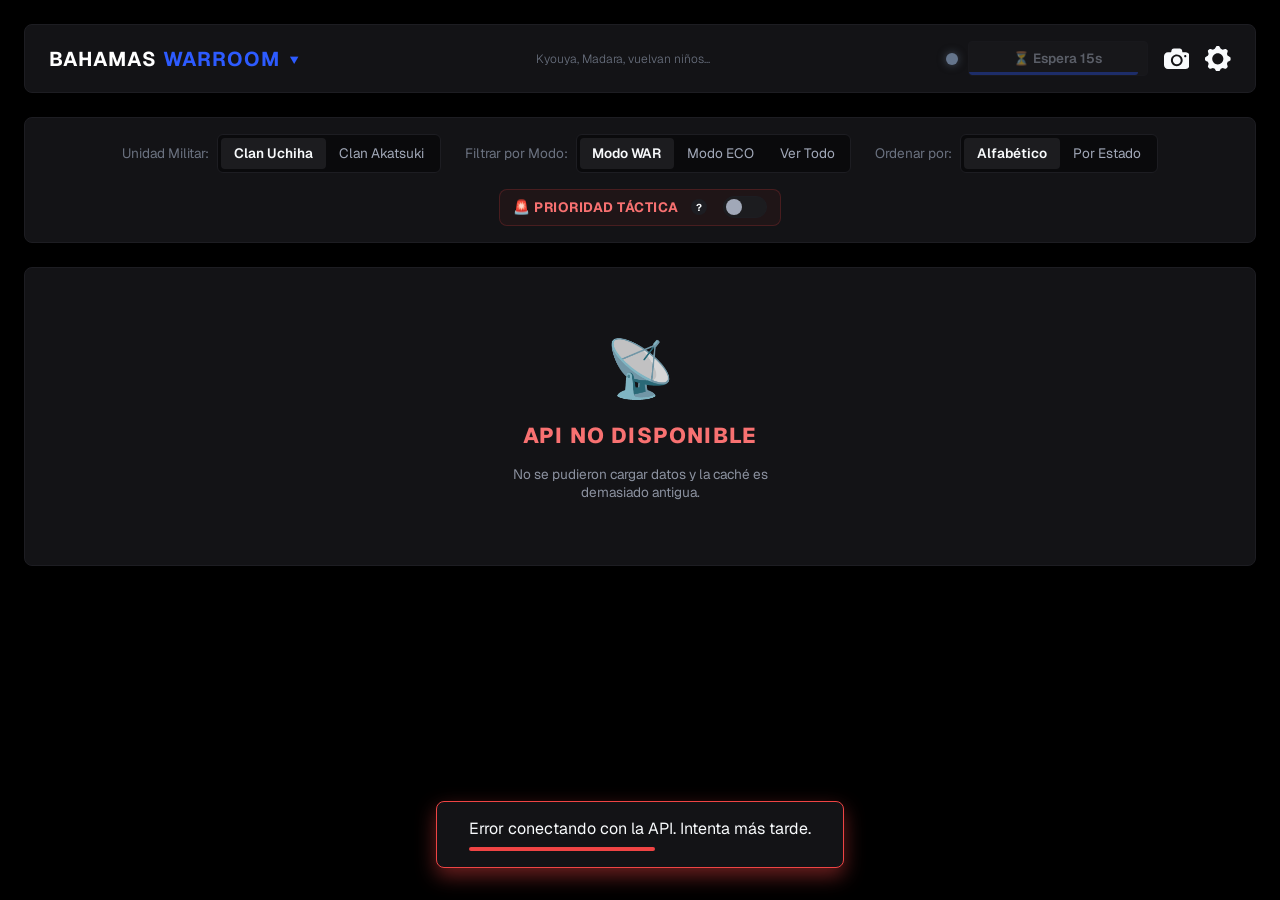
==== commit 6ae10546: "ClassRoom" ====
--- a/index.html
+++ b/index.html
@@ -82,7 +82,9 @@
   <div class="app-container">
     <header class="header">
       <div class="brand">
-        <h1>BAHAMAS <span>WARROOM</span></h1>
+        <h1 id="appSwitcherTrigger" style="cursor: pointer;">
+          BAHAMAS <span>WARROOM</span> <span class="brand-arrow">▼</span>
+        </h1>
       </div>
 
       <!-- Mensaje temporal aquí -->
@@ -123,7 +125,7 @@
         </div>
       </div>
 
-      <div class="control-group">
+      <div class="control-group" id="modeFilterGroup">
         <label>Filtrar por Modo:</label>
         <div class="segmented-control">
           <button class="segmented-btn active" data-mode="WAR">Modo WAR</button>
@@ -132,7 +134,7 @@
         </div>
       </div>
 
-      <div class="control-group">
+      <div class="control-group"  id="orderFilterGroup">
         <label>Ordenar por:</label>
         <div class="segmented-control">
           <button class="segmented-btn active" data-order="alfabetico">Alfabético</button>
@@ -242,6 +244,23 @@
     <div id="toastBar" class="toast-bar" style="width:100%"></div>
   </div>
 
+    <!-- Overlay de desenfoque -->
+  <div id="appSwitcherOverlay" class="app-switcher-overlay" hidden></div>
+
+  <!-- Menú flotante -->
+  <div id="appSwitcherMenu" class="app-switcher-menu" hidden>
+    <button id="closeSwitcherBtn" class="app-switcher-close" aria-label="Cerrar menú">✖</button>
+    <div class="app-switcher-title">Bahamas</div>
+    <div class="app-switcher-actions">
+      <button class="app-switcher-btn" data-target="warroom">
+        <span>⚔️</span> WarRoom
+      </button>
+      <button class="app-switcher-btn" data-target="classroom">
+        <span>📚</span> ClassRoom
+      </button>
+    </div>
+  </div>
+
   <script src="warera-api.js"></script>
   <script src="warera-utils.js"></script>
   <script src="warera-damage.js"></script>
--- a/styles.css
+++ b/styles.css
@@ -1439,4 +1439,124 @@
   white-space: nowrap;
   overflow: hidden;
   text-overflow: ellipsis;
+}
+
+/* Animación suave para los controles que aparecen/desaparecen */
+.controls-panel {
+  transition: all 0.3s ease;
+}
+
+.control-group {
+  transition: opacity 0.3s ease;
+}
+
+/* ============================================================
+   APP SWITCHER (Menú flotante)
+   ============================================================ */
+.brand-arrow {
+  font-size: 0.65rem;
+  color: var(--text-muted);
+  margin-left: 4px;
+  vertical-align: middle;
+  transition: color 0.2s, transform 0.2s;
+  display: inline-block;
+}
+#appSwitcherTrigger:hover .brand-arrow {
+  color: var(--text-primary);
+  transform: translateY(2px);
+}
+
+.app-switcher-overlay {
+  position: fixed;
+  inset: 0;
+  background: rgba(0, 0, 0, 0.6);
+  backdrop-filter: blur(6px);
+  -webkit-backdrop-filter: blur(6px);
+  z-index: 3000;
+  opacity: 0;
+  transition: opacity 0.25s ease;
+}
+.app-switcher-overlay.show {
+  opacity: 1;
+}
+
+.app-switcher-menu {
+  position: fixed;
+  top: 50%;
+  left: 50%;
+  transform: translate(-50%, -50%) scale(0.95);
+  background: var(--bg-secondary);
+  border: 1px solid var(--border-color);
+  border-radius: 16px;
+  padding: 1.5rem;
+  width: min(90vw, 320px);
+  z-index: 3001;
+  box-shadow: 0 10px 40px rgba(0,0,0,0.8);
+  opacity: 0;
+  transition: all 0.25s cubic-bezier(0.34, 1.56, 0.64, 1);
+}
+.app-switcher-menu.show {
+  opacity: 1;
+  transform: translate(-50%, -50%) scale(1);
+}
+
+/* Botón de cerrar (Círculo rojo) */
+.app-switcher-close {
+  position: absolute;
+  top: -12px;
+  right: -12px;
+  width: 28px;
+  height: 28px;
+  border-radius: 50%;
+  background: var(--status-debuff);
+  color: white;
+  border: none;
+  font-size: 0.8rem;
+  cursor: pointer;
+  display: flex;
+  align-items: center;
+  justify-content: center;
+  box-shadow: 0 4px 12px rgba(239, 68, 68, 0.5);
+  transition: transform 0.15s;
+}
+.app-switcher-close:hover {
+  transform: scale(1.1);
+}
+
+.app-switcher-title {
+  font-size: 1.2rem;
+  font-weight: 700;
+  color: var(--text-primary);
+  margin-bottom: 1.25rem;
+  text-align: center;
+  letter-spacing: 0.5px;
+  border-bottom: 1px solid var(--border-color);
+  padding-bottom: 0.75rem;
+}
+
+.app-switcher-actions {
+  display: flex;
+  flex-direction: column;
+  gap: 0.5rem;
+}
+
+.app-switcher-btn {
+  display: flex;
+  align-items: center;
+  gap: 0.75rem;
+  padding: 0.85rem 1rem;
+  background: var(--bg-primary);
+  border: 1px solid var(--border-color);
+  border-radius: 8px;
+  color: var(--text-primary);
+  font-size: 0.95rem;
+  font-weight: 500;
+  cursor: pointer;
+  transition: all 0.2s;
+  text-align: left;
+}
+.app-switcher-btn:hover {
+  background: var(--bg-card);
+  border-color: var(--accent-color);
+  transform: translateX(2px);
 }
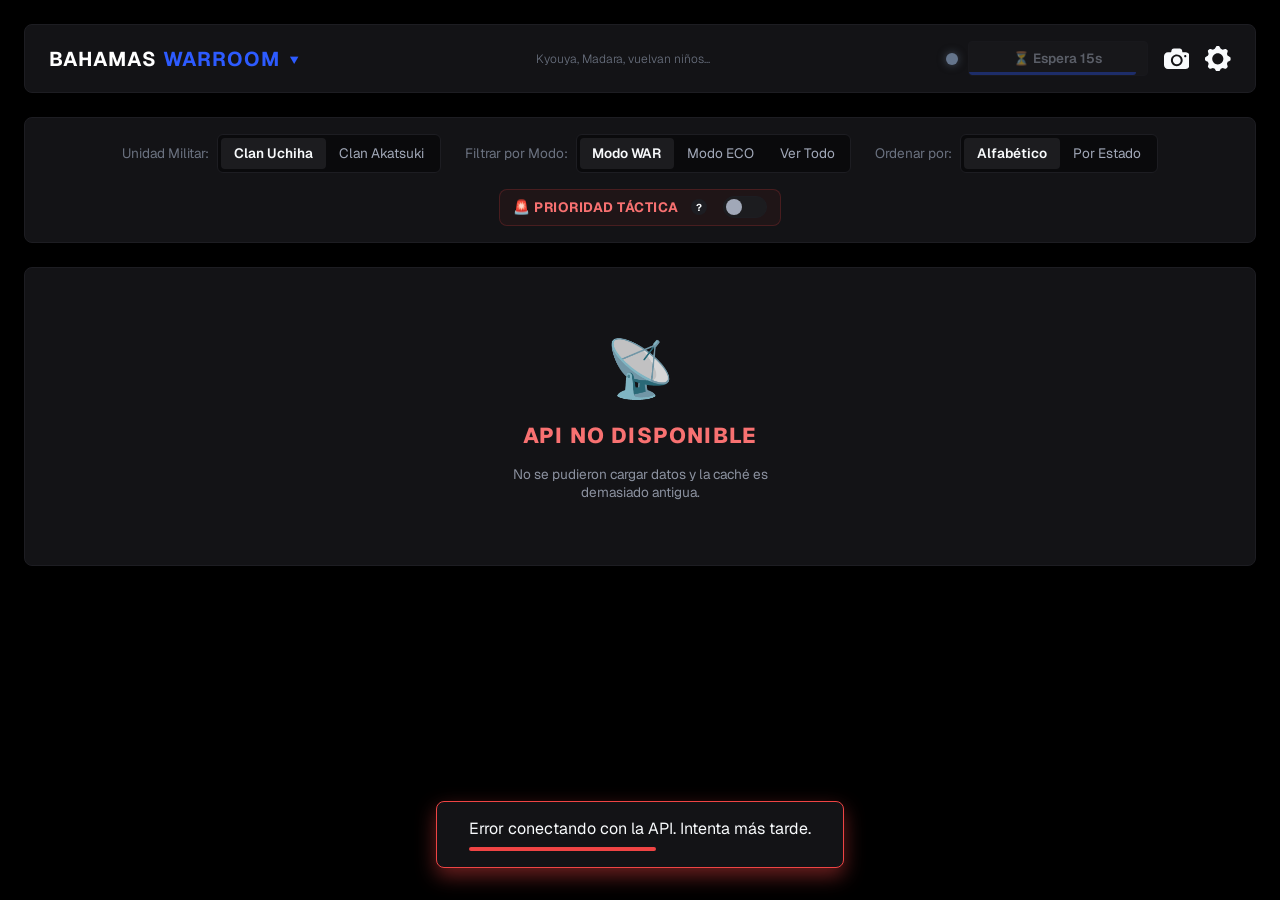
==== commit 25aab20e: "Slider Daño Potencial" ====
--- a/index.html
+++ b/index.html
@@ -177,6 +177,14 @@
           </label>
         </div>
       </div>
+
+      <!-- Slider de horas de regen -->
+      <div class="regen-slider-row" id="regenSliderRow" hidden>
+        <span class="regen-slider-label">⏱️ Tiempo de Regen:</span>
+        <input type="range" id="regenHoursSlider" min="1" max="8" step="1" value="8">
+        <span class="regen-slider-value" id="regenHoursValue">8h</span>
+      </div>
+
     </section>
 
     <!-- HUD DE CONTRATO ACTIVO -->
--- a/styles.css
+++ b/styles.css
@@ -1559,4 +1559,151 @@
   background: var(--bg-card);
   border-color: var(--accent-color);
   transform: translateX(2px);
+}
+/* ===== SLIDER DE REGEN ===== */
+.regen-slider-row {
+  flex: 1 0 100%;
+  display: flex;
+  align-items: center;
+  justify-content: center;
+  gap: 1rem;
+  padding: 0.6rem 1rem;
+  background: rgba(0, 177, 255, 0.05);
+  border: 1px solid rgba(0, 177, 255, 0.2);
+  border-radius: 8px;
+  margin-top: 0.5rem;
+}
+
+.regen-slider-label {
+  font-size: 0.8rem;
+  color: #7dd3fc;
+  font-weight: 600;
+  text-transform: uppercase;
+  letter-spacing: 0.5px;
+}
+
+.regen-slider-value {
+  font-family: monospace;
+  font-size: 1rem;
+  font-weight: bold;
+  color: var(--text-primary);
+  min-width: 32px;
+  text-align: right;
+}
+
+.regen-slider-row input[type="range"] {
+  -webkit-appearance: none;
+  width: 200px;
+  background: transparent;
+}
+
+.regen-slider-row input[type="range"]::-webkit-slider-thumb {
+  -webkit-appearance: none;
+  height: 16px;
+  width: 16px;
+  border-radius: 50%;
+  background: #00b1ff;
+  cursor: pointer;
+  margin-top: -6px;
+  box-shadow: 0 0 8px rgba(0, 177, 255, 0.6);
+}
+
+.regen-slider-row input[type="range"]::-webkit-slider-runnable-track {
+  width: 100%;
+  height: 4px;
+  cursor: pointer;
+  background: var(--bg-card);
+  border-radius: 2px;
+}
+
+.regen-slider-row input[type="range"]::-moz-range-thumb {
+  height: 16px;
+  width: 16px;
+  border-radius: 50%;
+  background: #00b1ff;
+  cursor: pointer;
+  border: none;
+  box-shadow: 0 0 8px rgba(0, 177, 255, 0.6);
+}
+
+.regen-slider-row input[type="range"]::-moz-range-track {
+  width: 100%;
+  height: 4px;
+  cursor: pointer;
+  background: var(--bg-card);
+  border-radius: 2px;
+}
+
+/* ===== SLIDER DE REGEN ===== */
+.regen-slider-row {
+  flex: 1 0 100%;
+  display: flex;
+  align-items: center;
+  justify-content: center;
+  gap: 1rem;
+  padding: 0.6rem 1rem;
+  background: rgba(0, 177, 255, 0.05);
+  border: 1px solid rgba(0, 177, 255, 0.2);
+  border-radius: 8px;
+  margin-top: 0.5rem;
+}
+
+.regen-slider-label {
+  font-size: 0.8rem;
+  color: #7dd3fc;
+  font-weight: 600;
+  text-transform: uppercase;
+  letter-spacing: 0.5px;
+}
+
+.regen-slider-value {
+  font-family: monospace;
+  font-size: 1rem;
+  font-weight: bold;
+  color: var(--text-primary);
+  min-width: 32px;
+  text-align: right;
+}
+
+.regen-slider-row input[type="range"] {
+  -webkit-appearance: none;
+  width: 200px;
+  background: transparent;
+}
+
+.regen-slider-row input[type="range"]::-webkit-slider-thumb {
+  -webkit-appearance: none;
+  height: 16px;
+  width: 16px;
+  border-radius: 50%;
+  background: #00b1ff;
+  cursor: pointer;
+  margin-top: -6px;
+  box-shadow: 0 0 8px rgba(0, 177, 255, 0.6);
+}
+
+.regen-slider-row input[type="range"]::-webkit-slider-runnable-track {
+  width: 100%;
+  height: 4px;
+  cursor: pointer;
+  background: var(--bg-card);
+  border-radius: 2px;
+}
+
+.regen-slider-row input[type="range"]::-moz-range-thumb {
+  height: 16px;
+  width: 16px;
+  border-radius: 50%;
+  background: #00b1ff;
+  cursor: pointer;
+  border: none;
+  box-shadow: 0 0 8px rgba(0, 177, 255, 0.6);
+}
+
+.regen-slider-row input[type="range"]::-moz-range-track {
+  width: 100%;
+  height: 4px;
+  cursor: pointer;
+  background: var(--bg-card);
+  border-radius: 2px;
 }
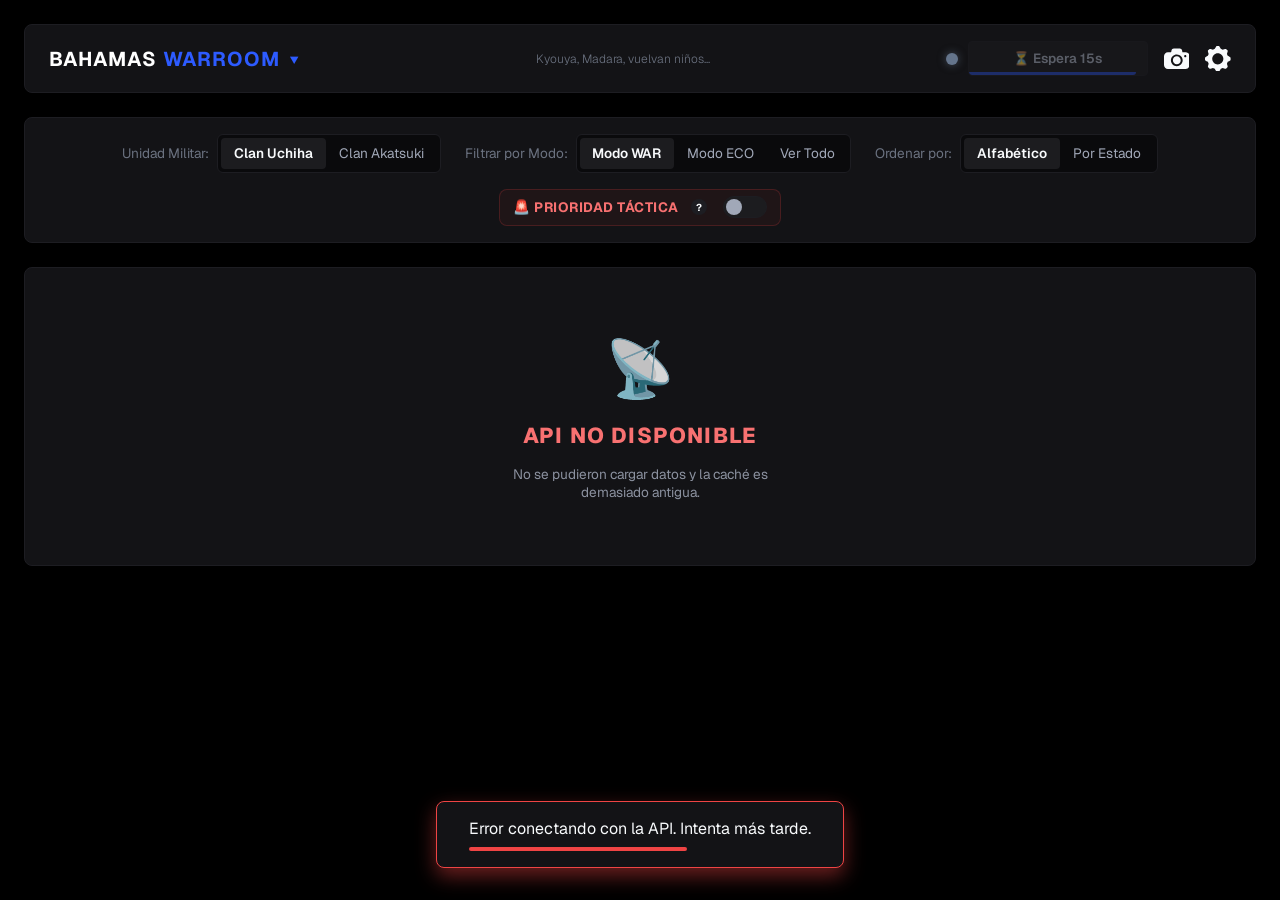
==== commit 2631d9a7: "fix" ====
--- a/index.html
+++ b/index.html
@@ -180,7 +180,7 @@
 
       <!-- Slider de horas de regen -->
       <div class="regen-slider-row" id="regenSliderRow" hidden>
-        <span class="regen-slider-label">⏱️ Tiempo de Regen:</span>
+        <span class="regen-slider-label">⏱️</span>
         <input type="range" id="regenHoursSlider" min="1" max="8" step="1" value="8">
         <span class="regen-slider-value" id="regenHoursValue">8h</span>
       </div>
--- a/styles.css
+++ b/styles.css
@@ -1640,20 +1640,20 @@
   display: flex;
   align-items: center;
   justify-content: center;
-  gap: 1rem;
+  gap: 0.75rem;
   padding: 0.6rem 1rem;
   background: rgba(0, 177, 255, 0.05);
   border: 1px solid rgba(0, 177, 255, 0.2);
   border-radius: 8px;
   margin-top: 0.5rem;
+  box-sizing: border-box; /* Evita que el padding sume ancho */
+  max-width: 100%; /* No se sale del contenedor */
 }
 
 .regen-slider-label {
-  font-size: 0.8rem;
+  font-size: 1rem;
   color: #7dd3fc;
-  font-weight: 600;
-  text-transform: uppercase;
-  letter-spacing: 0.5px;
+  flex-shrink: 0;
 }
 
 .regen-slider-value {
@@ -1663,11 +1663,13 @@
   color: var(--text-primary);
   min-width: 32px;
   text-align: right;
+  flex-shrink: 0;
 }
 
 .regen-slider-row input[type="range"] {
   -webkit-appearance: none;
-  width: 200px;
+  flex: 1; /* Toma todo el espacio disponible */
+  max-width: 200px; /* Pero no crece más de 200px en PC */
   background: transparent;
 }
 
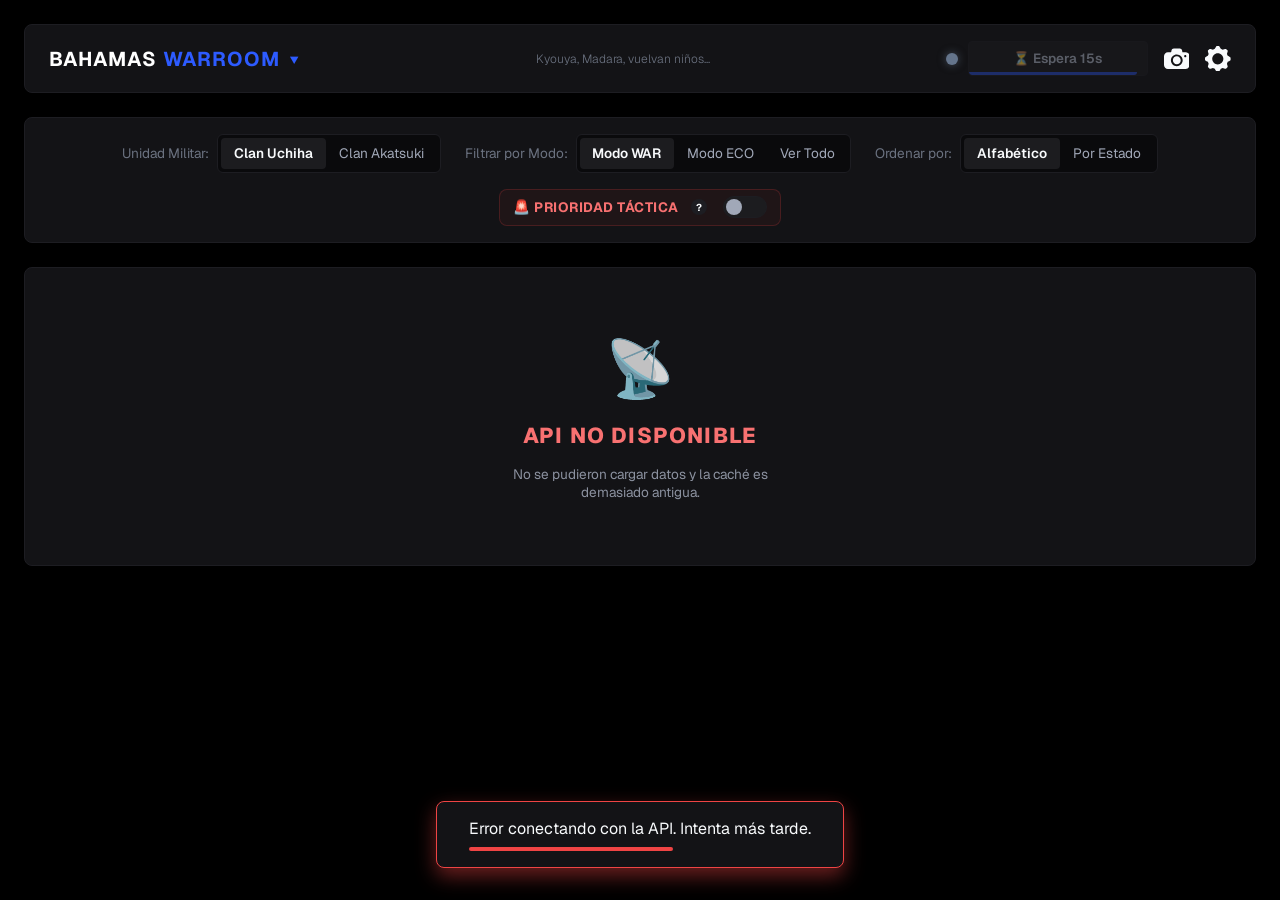
==== commit 8b4d5999: "OpenCode" ====
--- a/index.html
+++ b/index.html
@@ -5,6 +5,7 @@
   <meta name="viewport" content="width=device-width, initial-scale=1.0">
   <meta name="color-scheme" content="only dark">
   <title>Bahamas WarRoom</title>
+  <link rel="icon" type="image/png" href="favicon.png">
 
   <link rel="preconnect" href="https://fonts.googleapis.com">
   <link rel="preconnect" href="https://fonts.gstatic.com" crossorigin>
@@ -14,7 +15,7 @@
 </head>
 <body>
 
-  <div id="apiSidebar" class="sidebar" role="dialog" aria-label="Configuraciones">
+  <div id="apiSidebar" class="sidebar" role="dialog" aria-label="Configuraciones" inert>
     <div class="sidebar-header">
       <h3>Configuraciones</h3>
       <button id="closeApiBtn" class="close-btn" aria-label="Cerrar configuraciones">✖</button>
@@ -82,12 +83,12 @@
   <div class="app-container">
     <header class="header">
       <div class="brand">
-        <h1 id="appSwitcherTrigger" style="cursor: pointer;">
+        <h1 id="appSwitcherTrigger" style="cursor: pointer;" role="button" tabindex="0"
+            aria-haspopup="dialog" aria-expanded="false" aria-controls="appSwitcherMenu">
           BAHAMAS <span>WARROOM</span> <span class="brand-arrow">▼</span>
         </h1>
       </div>
 
-      <!-- Mensaje temporal aquí -->
       <div class="header-message">
         Kyouya, Madara, vuelvan niños...
       </div>
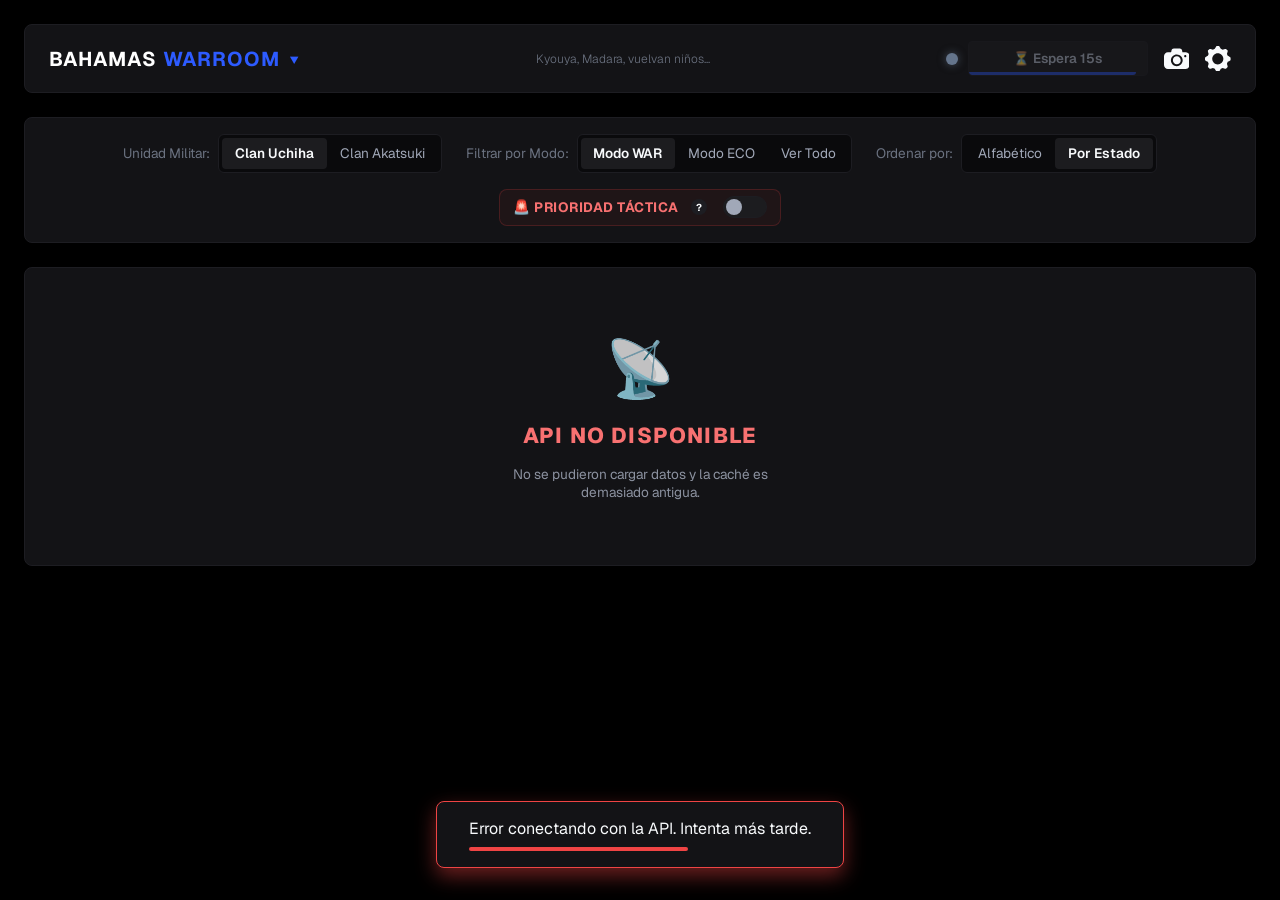
==== commit 19ebd9f6: "Nvl - Fix" ====
--- a/index.html
+++ b/index.html
@@ -138,8 +138,8 @@
       <div class="control-group"  id="orderFilterGroup">
         <label>Ordenar por:</label>
         <div class="segmented-control">
-          <button class="segmented-btn active" data-order="alfabetico">Alfabético</button>
-          <button class="segmented-btn" data-order="estado">Por Estado</button>
+          <button class="segmented-btn" data-order="alfabetico">Alfabético</button>
+          <button class="segmented-btn active" data-order="estado">Por Estado</button>
         </div>
       </div>
 
--- a/styles.css
+++ b/styles.css
@@ -371,6 +371,27 @@
   color: var(--text-primary);
   font-weight: 600;
 }
+.player-level {
+  display: inline-flex;
+  align-items: center;
+  flex-shrink: 0;
+  padding: 1px 6px;
+  border-radius: 999px;
+  font-size: 0.66rem;
+  font-weight: 700;
+  line-height: 1.35;
+  letter-spacing: 0.2px;
+  color: #cbd5e1;
+  background: rgba(148, 163, 184, 0.14);
+  border: 1px solid rgba(148, 163, 184, 0.30);
+  white-space: nowrap;
+}
+.player-level-sm {
+  padding: 0 4px;
+  font-size: 0.56rem;
+  line-height: 1.3;
+  letter-spacing: 0;
+}
 .vista-tabla .badge-mode {
   padding: 4px 8px;
   border-radius: 4px;
@@ -483,7 +504,21 @@
   border: 2px solid var(--bg-primary);
   flex-shrink: 0;
 }
-.tarjeta-usuario .player-name { font-weight: 600; font-size: 0.95rem; flex: 1; }
+.tarjeta-usuario .player-name-wrap {
+  display: flex;
+  align-items: center;
+  gap: 6px;
+  flex: 1;
+  min-width: 0;
+}
+.tarjeta-usuario .player-name {
+  font-weight: 600;
+  font-size: 0.95rem;
+  min-width: 0;
+  overflow: hidden;
+  text-overflow: ellipsis;
+  white-space: nowrap;
+}
 .tarjeta-usuario .modo-badge {
   font-size: 0.7rem;
   padding: 2px 8px;
@@ -973,6 +1008,7 @@
   .mini-card { padding: 0.4rem; gap: 0.25rem; }
   .mini-avatar { width: 18px; height: 18px; }
   .mini-name { font-size: 0.68rem; }
+  .player-level-sm { font-size: 0.5rem; padding: 0 3px; }
 }
 
 /* ===== CONTROLES DEL SIMULADOR DE DAÑO ===== */
@@ -1186,10 +1222,15 @@
 .debuff-card-name {
   color: #fecaca;
   font-weight: 600;
-  max-width: 110px;
+  max-width: 90px;
   white-space: nowrap;
   overflow: hidden;
   text-overflow: ellipsis;
+}
+.debuff-card .player-level {
+  color: #fecaca;
+  background: rgba(239, 68, 68, 0.12);
+  border-color: rgba(239, 68, 68, 0.35);
 }
 
 .debuff-card-time {
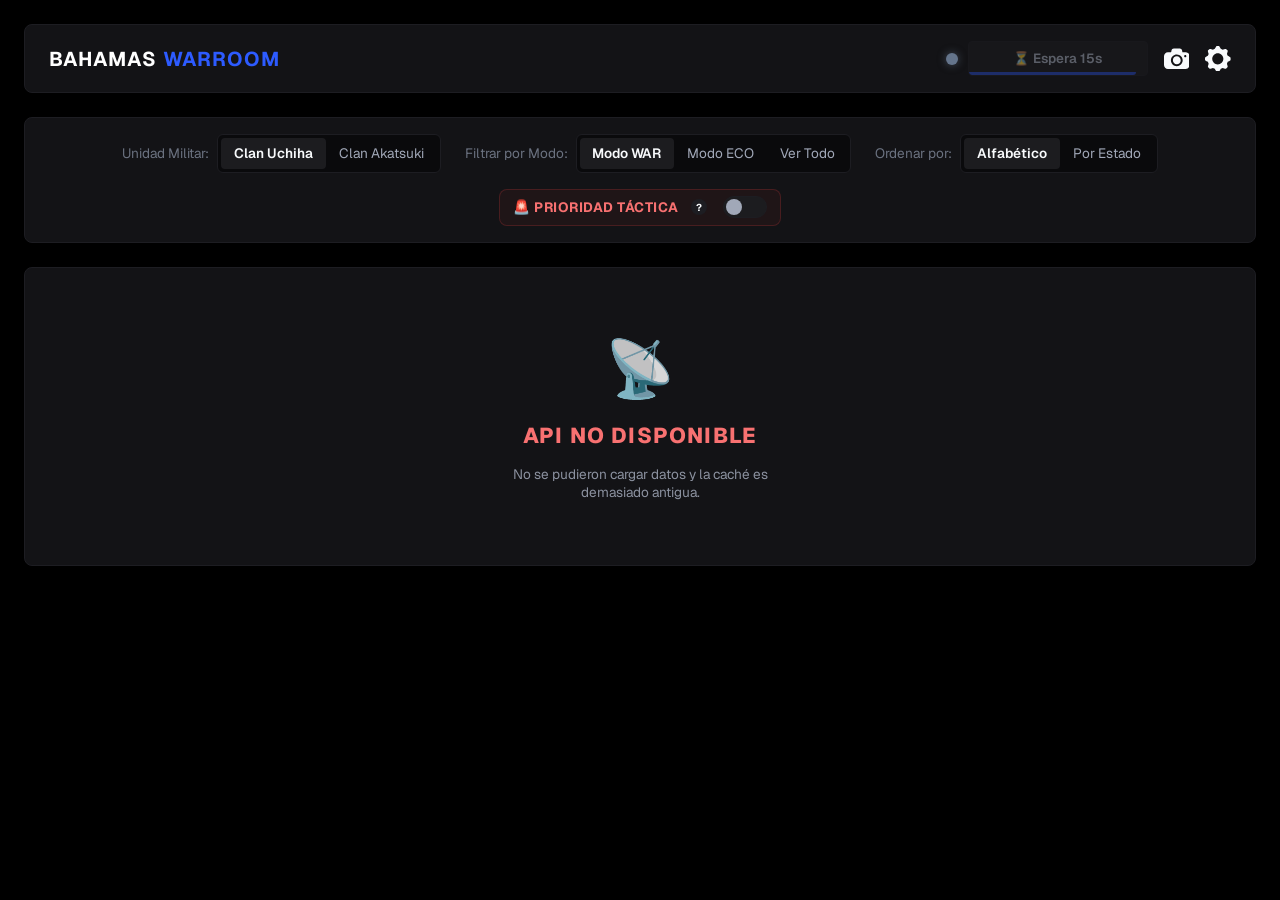
==== commit 6ddd505f: "Restore original index.html content Restored original content of index.html after removal of multipl" ====
--- a/index.html
+++ b/index.html
@@ -5,7 +5,6 @@
   <meta name="viewport" content="width=device-width, initial-scale=1.0">
   <meta name="color-scheme" content="only dark">
   <title>Bahamas WarRoom</title>
-  <link rel="icon" type="image/png" href="favicon.png">
 
   <link rel="preconnect" href="https://fonts.googleapis.com">
   <link rel="preconnect" href="https://fonts.gstatic.com" crossorigin>
@@ -15,13 +14,12 @@
 </head>
 <body>
 
-  <div id="apiSidebar" class="sidebar" role="dialog" aria-label="Configuraciones" inert>
+  <div id="apiSidebar" class="sidebar" role="dialog" aria-label="Configuraciones">
     <div class="sidebar-header">
       <h3>Configuraciones</h3>
       <button id="closeApiBtn" class="close-btn" aria-label="Cerrar configuraciones">✖</button>
     </div>
     <div class="sidebar-content">
-
       <div class="config-group">
         <label for="apiKeyInput">Clave API personal (opcional):</label>
         <input type="password" id="apiKeyInput" placeholder="Pega aquí tu key" autocomplete="off" />
@@ -29,13 +27,9 @@
           <button id="saveKeyBtn" class="btn btn-secondary">Guardar</button>
           <button id="clearKeyBtn" class="btn btn-secondary">Borrar</button>
         </div>
-        <span class="config-hint">
-          Se guarda solo en este dispositivo. Sin key se usa la API pública.
-        </span>
-      </div>
-
+        <span class="config-hint">Se guarda solo en este dispositivo. Sin key se usa la API pública.</span>
+      </div>
       <hr>
-
       <div class="config-group">
         <label>Vista de usuarios:</label>
         <div class="segmented-control">
@@ -43,38 +37,23 @@
           <button class="segmented-btn" data-vista="tarjeta">Tarjetas</button>
           <button class="segmented-btn" data-vista="compacta">Compacta</button>
         </div>
-        <span class="config-hint">
-          Compacta muestra más jugadores por pantalla (ideal en móvil).
-        </span>
-      </div>
-
+      </div>
       <hr>
-
       <div class="config-group">
         <label>Capturas:</label>
         <label class="checkbox-line">
           <input type="checkbox" id="forceDownloadToggle">
-          <span>Forzar descarga de capturas (Ideal en PC)</span>
+          <span>Forzar descarga de capturas</span>
         </label>
-        <span class="config-hint">
-          Perfecto si el "portapapeles" o "Compartir Por" se te hacen limitantes/lentas.<br>
-          Tocar el perfil o presionar la tarjeta de usuario deascarga su informacion personal
-        </span>
-      </div>
-
+      </div>
       <hr>
-
       <div class="config-group">
         <label>HUD de contratos:</label>
         <label class="checkbox-line">
           <input type="checkbox" id="contractsHudToggle" checked>
           <span>Mostrar HUD del contrato activo</span>
         </label>
-        <span class="config-hint">
-          Activa el HUD de contratos detectados en una batalla activa.
-        </span>
-      </div>
-
+      </div>
     </div>
   </div>
 
@@ -83,37 +62,27 @@
   <div class="app-container">
     <header class="header">
       <div class="brand">
-        <h1 id="appSwitcherTrigger" style="cursor: pointer;" role="button" tabindex="0"
-            aria-haspopup="dialog" aria-expanded="false" aria-controls="appSwitcherMenu">
-          BAHAMAS <span>WARROOM</span> <span class="brand-arrow">▼</span>
-        </h1>
-      </div>
-
-      <div class="header-message">
-        Kyouya, Madara, vuelvan niños...
-      </div>
-
+        <h1>BAHAMAS <span>WARROOM</span></h1>
+      </div>
       <div class="credentials-bar">
         <div class="refresh-group">
-          <span id="freshnessDot" class="freshness-dot" title="Sin datos" aria-label="Estado de frescura"></span>
+          <span id="freshnessDot" class="freshness-dot" title="Sin datos"></span>
           <button id="refreshDataBtn" class="btn btn-primary refresh-btn">
             <span id="refreshDataLabel">🔄 Actualizar Datos</span>
             <span id="refreshDataProgress" class="refresh-btn-progress"></span>
           </button>
         </div>
-
-<button id="copyCaptureBtn" class="icon-btn" title="Capturar" aria-label="Capturar">
-  <svg xmlns="http://www.w3.org/2000/svg" viewBox="0 0 512 512" fill="currentColor" aria-hidden="true">
-    <path d="m256.4 207.4c-42.5-.4-78.1 34.1-78.5 76.2-.4 43.6 33.9 79.5 76.5 80 43.1.5 79.3-33.9 79.8-76 .6-44.6-33.5-79.7-77.8-80.2z"/>
-    <path d="m511.8 203.1c-.1-25.9-11.4-46.8-31.7-62.6-14.4-11.2-30.9-16.3-49.1-16.3-20.8.1-41.5 0-62.9 0-2.1-11.8-3.9-23-6.1-34.2-4.3-21.3-24.1-37.7-45.7-37.7-39.7-.1-79.4-.1-119.2 0-23.3-.2-43.4 16.5-47.5 39.5-1.5 8.1-3 16.3-4.1 24.5-.8 6.1-3.2 8.4-9.7 8.2-19.2-.4-38.4-.2-57.6 0-42.9.4-78.2 36.1-78.2 79v176.8c0 43.4 35.2 79.3 78.5 79.4 118.4.3 236.8.3 355.1.1 42.8-.1 78.1-36.2 78.2-79.1.2-59.3.3-118.5 0-177.6zm-255.4 200.2c-66.1 0-118.5-52.9-118.3-119.4.2-64.2 53.8-116.5 119-116.2 64.8.4 116.8 53.2 116.7 118.5-.1 64.2-53.2 117.1-117.4 117.1zm168.9-178.6c-11.8.1-21.5-9.4-21.6-21.3 0-.1 0-.2 0-.4.4-11.6 9.7-20.8 21.3-21 12.5-.2 21.6 8.7 21.7 21.1s-9 21.6-21.4 21.6z"/>
-  </svg>
-</button>
-<button id="openApiBtn" class="icon-btn" title="Configuraciones" aria-label="Abrir configuraciones">
-  <svg xmlns="http://www.w3.org/2000/svg" viewBox="0 0 512.001 512.001" fill="currentColor" aria-hidden="true">
-    <path d="M504.008,223.961c-4.121-2.587-36.412-21.931-49.246-27.802l-15.903-38.392c4.725-12.695,13.752-48.308,15.164-54.482 c1.307-5.724-0.418-11.718-4.57-15.87l-24.868-24.867c-4.151-4.152-10.147-5.878-15.87-4.57 c-4.682,1.071-41.226,10.23-54.482,15.164L315.84,57.239c-5.618-12.28-24.386-43.807-27.802-49.246 c-3.121-4.973-8.581-7.992-14.453-7.992h-35.17c-5.872,0-11.332,3.019-14.454,7.992c-2.587,4.121-21.931,36.412-27.802,49.246 l-38.392,15.903c-12.695-4.725-48.308-13.752-54.482-15.164c-5.724-1.307-11.718,0.419-15.87,4.57L62.547,87.416 c-4.152,4.152-5.878,10.146-4.57,15.87c1.071,4.682,10.23,41.226,15.164,54.482L57.238,196.16 c-12.28,5.618-43.807,24.386-49.246,27.802C3.019,227.083,0,232.543,0,238.415v35.17c0,5.872,3.019,11.332,7.992,14.454 c4.121,2.587,36.412,21.931,49.246,27.802l15.903,38.392c-4.725,12.695-13.752,48.308-15.164,54.482 c-1.307,5.724,0.418,11.718,4.57,15.87l24.868,24.868c4.152,4.152,10.148,5.879,15.87,4.57 c4.682-1.071,41.226-10.23,54.482-15.164l38.392,15.903c5.618,12.28,24.386,43.807,27.802,49.246 c3.122,4.973,8.582,7.992,14.454,7.992h35.17c5.872,0,11.332-3.019,14.454-7.992c2.587-4.121,21.931-36.412,27.802-49.246 l38.392-15.903c12.695,4.725,48.308,13.752,54.482,15.164c5.726,1.31,11.719-0.418,15.87-4.57l24.868-24.868 c4.152-4.152,5.878-10.146,4.57-15.87c-1.071-4.682-10.23-41.226-15.164-54.482l15.903-38.392 c12.28-5.618,43.807-24.386,49.246-27.802c4.973-3.122,7.992-8.582,7.992-14.454v-35.17 C512,232.543,508.981,227.083,504.008,223.961z M256,367.605c-61.539,0-111.605-50.066-111.605-111.605 S194.461,144.396,256,144.396s111.605,50.066,111.605,111.605S317.539,367.605,256,367.605z"/>
-  </svg>
-</button>
-
+        <button id="copyCaptureBtn" class="icon-btn" title="Capturar">
+          <svg xmlns="http://www.w3.org/2000/svg" viewBox="0 0 512 512" fill="currentColor" aria-hidden="true" style="width:1.6rem;height:1.6rem;">
+            <path d="m256.4 207.4c-42.5-.4-78.1 34.1-78.5 76.2-.4 43.6 33.9 79.5 76.5 80 43.1.5 79.3-33.9 79.8-76 .6-44.6-33.5-79.7-77.8-80.2z"/>
+            <path d="m511.8 203.1c-.1-25.9-11.4-46.8-31.7-62.6-14.4-11.2-30.9-16.3-49.1-16.3-20.8.1-41.5 0-62.9 0-2.1-11.8-3.9-23-6.1-34.2-4.3-21.3-24.1-37.7-45.7-37.7-39.7-.1-79.4-.1-119.2 0-23.3-.2-43.4 16.5-47.5 39.5-1.5 8.1-3 16.3-4.1 24.5-.8 6.1-3.2 8.4-9.7 8.2-19.2-.4-38.4-.2-57.6 0-42.9.4-78.2 36.1-78.2 79v176.8c0 43.4 35.2 79.3 78.5 79.4 118.4.3 236.8.3 355.1.1 42.8-.1 78.1-36.2 78.2-79.1.2-59.3.3-118.5 0-177.6zm-255.4 200.2c-66.1 0-118.5-52.9-118.3-119.4.2-64.2 53.8-116.5 119-116.2 64.8.4 116.8 53.2 116.7 118.5-.1 64.2-53.2 117.1-117.4 117.1zm168.9-178.6c-11.8.1-21.5-9.4-21.6-21.3 0-.1 0-.2 0-.4.4-11.6 9.7-20.8 21.3-21 12.5-.2 21.6 8.7 21.7 21.1s-9 21.6-21.4 21.6z"/>
+          </svg>
+        </button>
+        <button id="openApiBtn" class="icon-btn" title="Configuraciones">
+          <svg xmlns="http://www.w3.org/2000/svg" viewBox="0 0 512.001 512.001" fill="currentColor" aria-hidden="true" style="width:1.6rem;height:1.6rem;">
+            <path d="M504.008,223.961c-4.121-2.587-36.412-21.931-49.246-27.802l-15.903-38.392c4.725-12.695,13.752-48.308,15.164-54.482 c1.307-5.724-0.418-11.718-4.57-15.87l-24.868-24.867c-4.151-4.152-10.147-5.878-15.87-4.57 c-4.682,1.071-41.226,10.23-54.482,15.164L315.84,57.239c-5.618-12.28-24.386-43.807-27.802-49.246 c-3.121-4.973-8.581-7.992-14.453-7.992h-35.17c-5.872,0-11.332,3.019-14.454,7.992c-2.587,4.121-21.931,36.412-27.802,49.246 l-38.392,15.903c-12.695-4.725-48.308-13.752-54.482-15.164c-5.724-1.307-11.718,0.419-15.87,4.57L62.547,87.416 c-4.152,4.152-5.878,10.146-4.57,15.87c1.071,4.682,10.23,41.226,15.164,54.482L57.238,196.16 c-12.28,5.618-43.807,24.386-49.246,27.802C3.019,227.083,0,232.543,0,238.415v35.17c0,5.872,3.019,11.332,7.992,14.454 c4.121,2.587,36.412,21.931,49.246,27.802l15.903,38.392c-4.725,12.695-13.752,48.308-15.164,54.482 c-1.307,5.724,0.418,11.718,4.57,15.87l24.868,24.868c4.152,4.152,10.148,5.879,15.87,4.57 c4.682-1.071,41.226-10.23,54.482-15.164l38.392,15.903c5.618,12.28,24.386,43.807,27.802,49.246 c3.122,4.973,8.582,7.992,14.454,7.992h35.17c5.872,0,11.332-3.019,14.454-7.992c2.587-4.121,21.931-36.412,27.802-49.246 l38.392-15.903c12.695,4.725,48.308,13.752,54.482,15.164c5.726,1.31,11.719-0.418,15.87-4.57l24.868-24.868 c4.152-4.152,5.878-10.146,4.57-15.87c-1.071-4.682-10.23-41.226-15.164-54.482l15.903-38.392 c12.28-5.618,43.807-24.386,49.246-27.802c4.973-3.122,7.992-8.582,7.992-14.454v-35.17 C512,232.543,508.981,227.083,504.008,223.961z M256,367.605c-61.539,0-111.605-50.066-111.605-111.605 S194.461,144.396,256,144.396s111.605,50.066,111.605,111.605S317.539,367.605,256,367.605z"/>
+          </svg>
+        </button>
       </div>
     </header>
 
@@ -135,57 +104,42 @@
         </div>
       </div>
 
-      <div class="control-group"  id="orderFilterGroup">
+      <div class="control-group" id="orderFilterGroup">
         <label>Ordenar por:</label>
         <div class="segmented-control">
-          <button class="segmented-btn" data-order="alfabetico">Alfabético</button>
-          <button class="segmented-btn active" data-order="estado">Por Estado</button>
+          <button class="segmented-btn active" data-order="alfabetico">Alfabético</button>
+          <button class="segmented-btn" data-order="estado">Por Estado</button>
         </div>
       </div>
 
       <div class="toggles-row">
         <div class="control-group tactical-group">
           <span class="toggle-label">🚨 Prioridad Táctica</span>
-          <div class="tooltip" tabindex="0" role="button"
-               aria-label="Información sobre prioridad táctica">?
-            <span class="tooltiptext">
-              Muestra SOLO usuarios con BUFF. Ordenados por urgencia de tiempo de buff, vida y hambre.
-            </span>
+          <div class="tooltip" tabindex="0" role="button">?
+            <span class="tooltiptext">Muestra SOLO usuarios con BUFF.</span>
           </div>
-          <label class="switch">
-            <input type="checkbox" id="smartSortToggle">
-            <span class="slider round"></span>
-          </label>
+          <label class="switch"><input type="checkbox" id="smartSortToggle"><span class="slider round"></span></label>
         </div>
 
         <div class="control-group damage-toggle-group" id="damageToggleGroup" hidden>
           <span class="toggle-label damage-label">💥 Daño Potencial</span>
-          <label class="switch">
-            <input type="checkbox" id="damageToggle">
-            <span class="slider round damage-slider"></span>
-          </label>
+          <label class="switch"><input type="checkbox" id="damageToggle"><span class="slider round damage-slider"></span></label>
           <span class="bonus-label">Bonus:</span>
-          <input type="number" id="battleBonusInput" min="0" max="200" step="5" value="30"
-                 class="bonus-input" inputmode="numeric" title="Battle bonus en %">
+          <input type="number" id="battleBonusInput" min="0" max="200" step="5" value="30" class="bonus-input">
           <span class="bonus-suffix">%</span>
         </div>
 
         <div class="control-group damage-regen-group" id="damageRegenGroup" hidden>
           <span class="toggle-label damage-label-secondary">♻️ Contar Regen</span>
-          <label class="switch">
-            <input type="checkbox" id="contarRegenToggle">
-            <span class="slider round damage-slider-secondary"></span>
-          </label>
-        </div>
-      </div>
-
-      <!-- Slider de horas de regen -->
+          <label class="switch"><input type="checkbox" id="contarRegenToggle"><span class="slider round damage-slider-secondary"></span></label>
+        </div>
+      </div>
+
       <div class="regen-slider-row" id="regenSliderRow" hidden>
         <span class="regen-slider-label">⏱️</span>
         <input type="range" id="regenHoursSlider" min="1" max="8" step="1" value="8">
         <span class="regen-slider-value" id="regenHoursValue">8h</span>
       </div>
-
     </section>
 
     <!-- HUD DE CONTRATO ACTIVO -->
@@ -195,47 +149,32 @@
         <div class="hud-left">
           <div class="hud-title-row">
             <span class="hud-battle-name" id="contractsHudBattleName">—</span>
-            <a class="hud-link" id="contractsHudBattleLink" target="_blank" rel="noopener" title="Abrir batalla">🔗</a>
+            <a class="hud-link" id="contractsHudBattleLink" target="_blank" rel="noopener">🔗</a>
           </div>
           <div class="hud-detected" id="contractsHudDetected">Contrato detectado — hace 0 min</div>
           <div class="hud-timer-row">
             <span class="hud-timer-icon">⏱️</span>
-            <span class="hud-timer-text" id="contractsHudTimerText">Tiempo restante para terminar la batalla</span>
+            <span class="hud-timer-text" id="contractsHudTimerText">Tiempo restante…</span>
           </div>
         </div>
         <div class="hud-stats">
-          <div class="hud-stat">
-            <div class="hud-stat-label">Daño mín</div>
-            <div class="hud-stat-value" id="contractsHudMinDmg">—</div>
-          </div>
-          <div class="hud-stat">
-            <div class="hud-stat-label">Pago</div>
-            <div class="hud-stat-value payout" id="contractsHudPayout">—</div>
-          </div>
-          <div class="hud-stat">
-            <div class="hud-stat-label">Per 1K</div>
-            <div class="hud-stat-value" id="contractsHudPerK">—</div>
-          </div>
+          <div class="hud-stat"><div class="hud-stat-label">Daño mín</div><div class="hud-stat-value" id="contractsHudMinDmg">—</div></div>
+          <div class="hud-stat"><div class="hud-stat-label">Pago</div><div class="hud-stat-value payout" id="contractsHudPayout">—</div></div>
+          <div class="hud-stat"><div class="hud-stat-label">Per 1K</div><div class="hud-stat-value" id="contractsHudPerK">—</div></div>
         </div>
         <button class="hud-complete" id="contractsHudComplete">COMPLETADO</button>
       </div>
-      <div class="hud-progress">
-        <div class="hud-progress-fill" id="contractsHudProgressFill"></div>
-      </div>
+      <div class="hud-progress"><div class="hud-progress-fill" id="contractsHudProgressFill"></div></div>
     </section>
 
     <section id="damagePanel" class="damage-panel" hidden>
       <div class="damage-panel-header">
-        <span class="damage-panel-title">
-          💥 DAÑO POTENCIAL: <span id="damagePanelTotal" class="damage-panel-total-value">0</span>
-        </span>
+        <span class="damage-panel-title">💥 DAÑO POTENCIAL: <span id="damagePanelTotal" class="damage-panel-total-value">0</span></span>
         <span class="damage-panel-meta" id="damagePanelMeta"></span>
       </div>
     </section>
 
-    <div id="apiBanner" class="api-banner" hidden>
-      <span id="apiBannerText"></span>
-    </div>
+    <div id="apiBanner" class="api-banner" hidden><span id="apiBannerText"></span></div>
 
     <main class="table-container" id="usersContainer"></main>
 
@@ -248,26 +187,13 @@
     </section>
   </div>
 
-  <div id="toast" class="toast" role="status" aria-live="polite">
-    <span id="toastMessage">Información estratégica cargada</span>
-    <div id="toastBar" class="toast-bar" style="width:100%"></div>
-  </div>
-
-    <!-- Overlay de desenfoque -->
-  <div id="appSwitcherOverlay" class="app-switcher-overlay" hidden></div>
-
-  <!-- Menú flotante -->
-  <div id="appSwitcherMenu" class="app-switcher-menu" hidden>
-    <button id="closeSwitcherBtn" class="app-switcher-close" aria-label="Cerrar menú">✖</button>
-    <div class="app-switcher-title">Bahamas</div>
-    <div class="app-switcher-actions">
-      <button class="app-switcher-btn" data-target="warroom">
-        <span>⚔️</span> WarRoom
-      </button>
-      <button class="app-switcher-btn" data-target="classroom">
-        <span>📚</span> ClassRoom
-      </button>
-    </div>
+  <!-- TOASTS APILABLES -->
+  <div id="toastContainer" class="toast-container" role="status" aria-live="polite"></div>
+
+  <!-- MENÚ GLOBAL DE ESTADO (BUFF/TIRED) -->
+  <div id="statusDropdownMenu" class="status-menu" hidden>
+    <button data-set-status="buff" class="opt-buff">🟢 BUFF</button>
+    <button data-set-status="tired" class="opt-tired">🟠 Tired</button>
   </div>
 
   <script src="warera-api.js"></script>
@@ -275,8 +201,8 @@
   <script src="warera-damage.js"></script>
   <script src="warera-capture.js"></script>
   <script src="warera-press.js"></script>
+  <script src="warera-contracts-hud.js"></script>
   <script src="warera-render.js"></script>
-  <script src="warera-contracts-hud.js"></script>
   <script src="app.js"></script>
 </body>
-</html>+</html>
--- a/styles.css
+++ b/styles.css
@@ -1749,4 +1749,68 @@
   cursor: pointer;
   background: var(--bg-card);
   border-radius: 2px;
-}+}
+
+/* ===== MENÚ DE ESTADO (BUFF/TIRED) ===== */
+.status-dropdown {
+  position: relative;
+  display: inline-block;
+}
+
+.status-trigger {
+  cursor: pointer;
+  user-select: none;
+  transition: transform 0.15s;
+}
+.status-trigger:hover { transform: scale(1.05); }
+
+.status-menu {
+  position: absolute;
+  top: 100%;
+  left: 0;
+  margin-top: 4px;
+  background: var(--bg-card);
+  border: 1px solid var(--border-color);
+  border-radius: 6px;
+  box-shadow: 0 4px 12px rgba(0,0,0,0.5);
+  z-index: 100;
+  min-width: 100px;
+  overflow: hidden;
+  display: none;
+}
+
+.status-menu.open { display: flex; flex-direction: column; }
+
+.status-menu button {
+  background: none;
+  border: none;
+  color: var(--text-primary);
+  padding: 0.4rem 0.8rem;
+  text-align: left;
+  cursor: pointer;
+  font-size: 0.75rem;
+  display: flex;
+  align-items: center;
+  gap: 6px;
+}
+.status-menu button:hover { background: rgba(255, 255, 255, 0.05); }
+
+/* Colores para el menú */
+.status-menu .opt-buff { color: #4ade80; }
+.status-menu .opt-tired { color: #f97316; }
+
+/* Estado visual "Tired" */
+.pill-badge.tired {
+  background-color: rgba(249, 115, 22, 0.15);
+  color: #f97316;
+  border: 1px solid rgba(249, 115, 22, 0.4);
+  box-shadow: 0 0 8px rgba(249, 115, 22, 0.35);
+}
+
+/* Reducir opacidad de la fila/tarjeta completa */
+.tr-tired, .tarjeta-usuario.tired, .mini-card.tired {
+  opacity: 0.45;
+}
+.tr-tired:hover, .tarjeta-usuario.tired:hover, .mini-card.tired:hover {
+  opacity: 0.8;
+}
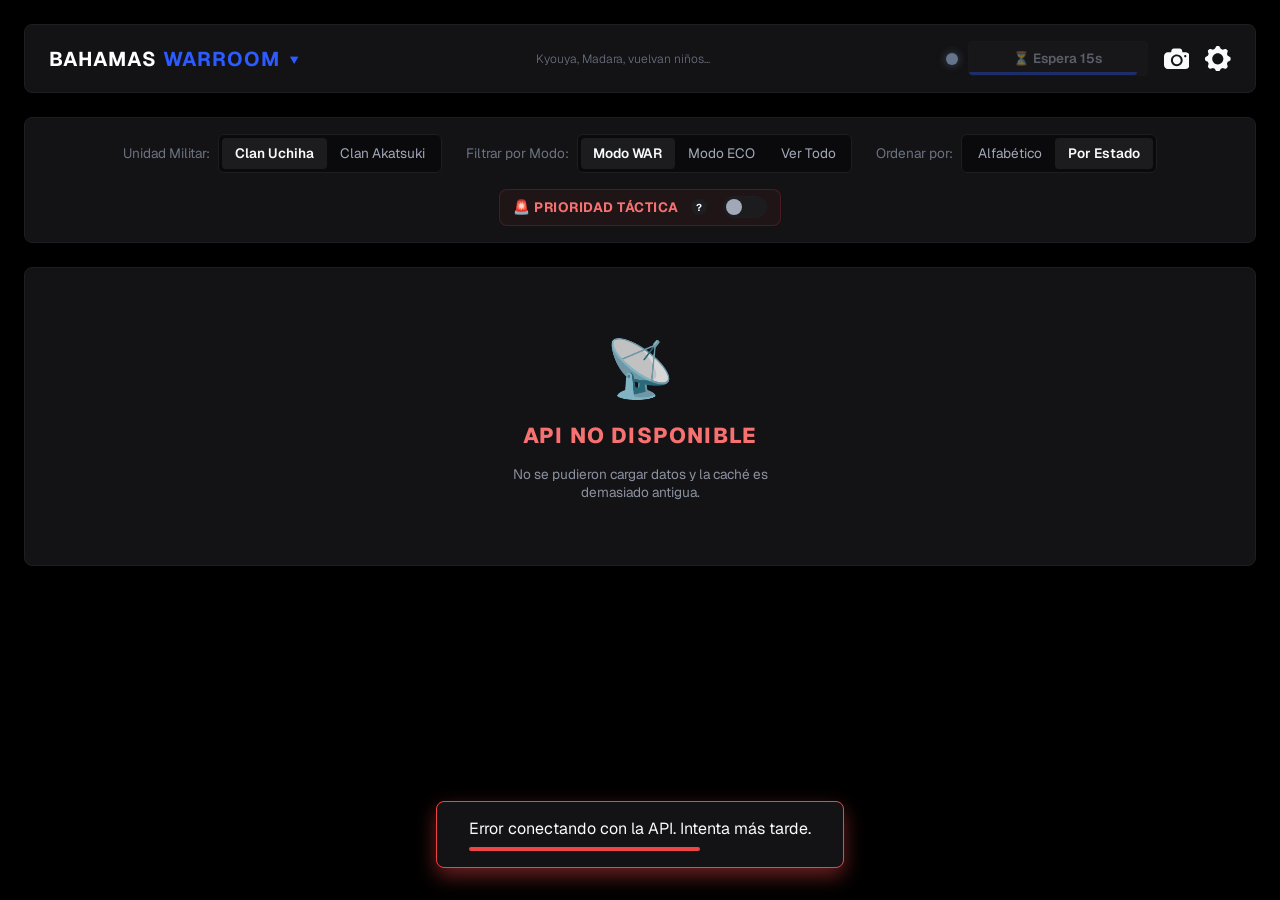
==== commit 40ebf6a1: "HOPE" ====
--- a/index.html
+++ b/index.html
@@ -5,6 +5,7 @@
   <meta name="viewport" content="width=device-width, initial-scale=1.0">
   <meta name="color-scheme" content="only dark">
   <title>Bahamas WarRoom</title>
+  <link rel="icon" type="image/png" href="favicon.png">
 
   <link rel="preconnect" href="https://fonts.googleapis.com">
   <link rel="preconnect" href="https://fonts.gstatic.com" crossorigin>
@@ -14,12 +15,13 @@
 </head>
 <body>
 
-  <div id="apiSidebar" class="sidebar" role="dialog" aria-label="Configuraciones">
+  <div id="apiSidebar" class="sidebar" role="dialog" aria-label="Configuraciones" inert>
     <div class="sidebar-header">
       <h3>Configuraciones</h3>
       <button id="closeApiBtn" class="close-btn" aria-label="Cerrar configuraciones">✖</button>
     </div>
     <div class="sidebar-content">
+
       <div class="config-group">
         <label for="apiKeyInput">Clave API personal (opcional):</label>
         <input type="password" id="apiKeyInput" placeholder="Pega aquí tu key" autocomplete="off" />
@@ -27,9 +29,13 @@
           <button id="saveKeyBtn" class="btn btn-secondary">Guardar</button>
           <button id="clearKeyBtn" class="btn btn-secondary">Borrar</button>
         </div>
-        <span class="config-hint">Se guarda solo en este dispositivo. Sin key se usa la API pública.</span>
-      </div>
+        <span class="config-hint">
+          Se guarda solo en este dispositivo. Sin key se usa la API pública.
+        </span>
+      </div>
+
       <hr>
+
       <div class="config-group">
         <label>Vista de usuarios:</label>
         <div class="segmented-control">
@@ -37,23 +43,38 @@
           <button class="segmented-btn" data-vista="tarjeta">Tarjetas</button>
           <button class="segmented-btn" data-vista="compacta">Compacta</button>
         </div>
-      </div>
+        <span class="config-hint">
+          Compacta muestra más jugadores por pantalla (ideal en móvil).
+        </span>
+      </div>
+
       <hr>
+
       <div class="config-group">
         <label>Capturas:</label>
         <label class="checkbox-line">
           <input type="checkbox" id="forceDownloadToggle">
-          <span>Forzar descarga de capturas</span>
+          <span>Forzar descarga de capturas (Ideal en PC)</span>
         </label>
-      </div>
+        <span class="config-hint">
+          Perfecto si el "portapapeles" o "Compartir Por" se te hacen limitantes/lentas.<br>
+          Tocar el perfil o presionar la tarjeta de usuario deascarga su informacion personal
+        </span>
+      </div>
+
       <hr>
+
       <div class="config-group">
         <label>HUD de contratos:</label>
         <label class="checkbox-line">
           <input type="checkbox" id="contractsHudToggle" checked>
           <span>Mostrar HUD del contrato activo</span>
         </label>
-      </div>
+        <span class="config-hint">
+          Activa el HUD de contratos detectados en una batalla activa.
+        </span>
+      </div>
+
     </div>
   </div>
 
@@ -62,27 +83,37 @@
   <div class="app-container">
     <header class="header">
       <div class="brand">
-        <h1>BAHAMAS <span>WARROOM</span></h1>
-      </div>
+        <h1 id="appSwitcherTrigger" style="cursor: pointer;" role="button" tabindex="0"
+            aria-haspopup="dialog" aria-expanded="false" aria-controls="appSwitcherMenu">
+          BAHAMAS <span>WARROOM</span> <span class="brand-arrow">▼</span>
+        </h1>
+      </div>
+
+      <div class="header-message">
+        Kyouya, Madara, vuelvan niños...
+      </div>
+
       <div class="credentials-bar">
         <div class="refresh-group">
-          <span id="freshnessDot" class="freshness-dot" title="Sin datos"></span>
+          <span id="freshnessDot" class="freshness-dot" title="Sin datos" aria-label="Estado de frescura"></span>
           <button id="refreshDataBtn" class="btn btn-primary refresh-btn">
             <span id="refreshDataLabel">🔄 Actualizar Datos</span>
             <span id="refreshDataProgress" class="refresh-btn-progress"></span>
           </button>
         </div>
-        <button id="copyCaptureBtn" class="icon-btn" title="Capturar">
-          <svg xmlns="http://www.w3.org/2000/svg" viewBox="0 0 512 512" fill="currentColor" aria-hidden="true" style="width:1.6rem;height:1.6rem;">
-            <path d="m256.4 207.4c-42.5-.4-78.1 34.1-78.5 76.2-.4 43.6 33.9 79.5 76.5 80 43.1.5 79.3-33.9 79.8-76 .6-44.6-33.5-79.7-77.8-80.2z"/>
-            <path d="m511.8 203.1c-.1-25.9-11.4-46.8-31.7-62.6-14.4-11.2-30.9-16.3-49.1-16.3-20.8.1-41.5 0-62.9 0-2.1-11.8-3.9-23-6.1-34.2-4.3-21.3-24.1-37.7-45.7-37.7-39.7-.1-79.4-.1-119.2 0-23.3-.2-43.4 16.5-47.5 39.5-1.5 8.1-3 16.3-4.1 24.5-.8 6.1-3.2 8.4-9.7 8.2-19.2-.4-38.4-.2-57.6 0-42.9.4-78.2 36.1-78.2 79v176.8c0 43.4 35.2 79.3 78.5 79.4 118.4.3 236.8.3 355.1.1 42.8-.1 78.1-36.2 78.2-79.1.2-59.3.3-118.5 0-177.6zm-255.4 200.2c-66.1 0-118.5-52.9-118.3-119.4.2-64.2 53.8-116.5 119-116.2 64.8.4 116.8 53.2 116.7 118.5-.1 64.2-53.2 117.1-117.4 117.1zm168.9-178.6c-11.8.1-21.5-9.4-21.6-21.3 0-.1 0-.2 0-.4.4-11.6 9.7-20.8 21.3-21 12.5-.2 21.6 8.7 21.7 21.1s-9 21.6-21.4 21.6z"/>
-          </svg>
-        </button>
-        <button id="openApiBtn" class="icon-btn" title="Configuraciones">
-          <svg xmlns="http://www.w3.org/2000/svg" viewBox="0 0 512.001 512.001" fill="currentColor" aria-hidden="true" style="width:1.6rem;height:1.6rem;">
-            <path d="M504.008,223.961c-4.121-2.587-36.412-21.931-49.246-27.802l-15.903-38.392c4.725-12.695,13.752-48.308,15.164-54.482 c1.307-5.724-0.418-11.718-4.57-15.87l-24.868-24.867c-4.151-4.152-10.147-5.878-15.87-4.57 c-4.682,1.071-41.226,10.23-54.482,15.164L315.84,57.239c-5.618-12.28-24.386-43.807-27.802-49.246 c-3.121-4.973-8.581-7.992-14.453-7.992h-35.17c-5.872,0-11.332,3.019-14.454,7.992c-2.587,4.121-21.931,36.412-27.802,49.246 l-38.392,15.903c-12.695-4.725-48.308-13.752-54.482-15.164c-5.724-1.307-11.718,0.419-15.87,4.57L62.547,87.416 c-4.152,4.152-5.878,10.146-4.57,15.87c1.071,4.682,10.23,41.226,15.164,54.482L57.238,196.16 c-12.28,5.618-43.807,24.386-49.246,27.802C3.019,227.083,0,232.543,0,238.415v35.17c0,5.872,3.019,11.332,7.992,14.454 c4.121,2.587,36.412,21.931,49.246,27.802l15.903,38.392c-4.725,12.695-13.752,48.308-15.164,54.482 c-1.307,5.724,0.418,11.718,4.57,15.87l24.868,24.868c4.152,4.152,10.148,5.879,15.87,4.57 c4.682-1.071,41.226-10.23,54.482-15.164l38.392,15.903c5.618,12.28,24.386,43.807,27.802,49.246 c3.122,4.973,8.582,7.992,14.454,7.992h35.17c5.872,0,11.332-3.019,14.454-7.992c2.587-4.121,21.931-36.412,27.802-49.246 l38.392-15.903c12.695,4.725,48.308,13.752,54.482,15.164c5.726,1.31,11.719-0.418,15.87-4.57l24.868-24.868 c4.152-4.152,5.878-10.146,4.57-15.87c-1.071-4.682-10.23-41.226-15.164-54.482l15.903-38.392 c12.28-5.618,43.807-24.386,49.246-27.802c4.973-3.122,7.992-8.582,7.992-14.454v-35.17 C512,232.543,508.981,227.083,504.008,223.961z M256,367.605c-61.539,0-111.605-50.066-111.605-111.605 S194.461,144.396,256,144.396s111.605,50.066,111.605,111.605S317.539,367.605,256,367.605z"/>
-          </svg>
-        </button>
+
+<button id="copyCaptureBtn" class="icon-btn" title="Capturar" aria-label="Capturar">
+  <svg xmlns="http://www.w3.org/2000/svg" viewBox="0 0 512 512" fill="currentColor" aria-hidden="true">
+    <path d="m256.4 207.4c-42.5-.4-78.1 34.1-78.5 76.2-.4 43.6 33.9 79.5 76.5 80 43.1.5 79.3-33.9 79.8-76 .6-44.6-33.5-79.7-77.8-80.2z"/>
+    <path d="m511.8 203.1c-.1-25.9-11.4-46.8-31.7-62.6-14.4-11.2-30.9-16.3-49.1-16.3-20.8.1-41.5 0-62.9 0-2.1-11.8-3.9-23-6.1-34.2-4.3-21.3-24.1-37.7-45.7-37.7-39.7-.1-79.4-.1-119.2 0-23.3-.2-43.4 16.5-47.5 39.5-1.5 8.1-3 16.3-4.1 24.5-.8 6.1-3.2 8.4-9.7 8.2-19.2-.4-38.4-.2-57.6 0-42.9.4-78.2 36.1-78.2 79v176.8c0 43.4 35.2 79.3 78.5 79.4 118.4.3 236.8.3 355.1.1 42.8-.1 78.1-36.2 78.2-79.1.2-59.3.3-118.5 0-177.6zm-255.4 200.2c-66.1 0-118.5-52.9-118.3-119.4.2-64.2 53.8-116.5 119-116.2 64.8.4 116.8 53.2 116.7 118.5-.1 64.2-53.2 117.1-117.4 117.1zm168.9-178.6c-11.8.1-21.5-9.4-21.6-21.3 0-.1 0-.2 0-.4.4-11.6 9.7-20.8 21.3-21 12.5-.2 21.6 8.7 21.7 21.1s-9 21.6-21.4 21.6z"/>
+  </svg>
+</button>
+<button id="openApiBtn" class="icon-btn" title="Configuraciones" aria-label="Abrir configuraciones">
+  <svg xmlns="http://www.w3.org/2000/svg" viewBox="0 0 512.001 512.001" fill="currentColor" aria-hidden="true">
+    <path d="M504.008,223.961c-4.121-2.587-36.412-21.931-49.246-27.802l-15.903-38.392c4.725-12.695,13.752-48.308,15.164-54.482 c1.307-5.724-0.418-11.718-4.57-15.87l-24.868-24.867c-4.151-4.152-10.147-5.878-15.87-4.57 c-4.682,1.071-41.226,10.23-54.482,15.164L315.84,57.239c-5.618-12.28-24.386-43.807-27.802-49.246 c-3.121-4.973-8.581-7.992-14.453-7.992h-35.17c-5.872,0-11.332,3.019-14.454,7.992c-2.587,4.121-21.931,36.412-27.802,49.246 l-38.392,15.903c-12.695-4.725-48.308-13.752-54.482-15.164c-5.724-1.307-11.718,0.419-15.87,4.57L62.547,87.416 c-4.152,4.152-5.878,10.146-4.57,15.87c1.071,4.682,10.23,41.226,15.164,54.482L57.238,196.16 c-12.28,5.618-43.807,24.386-49.246,27.802C3.019,227.083,0,232.543,0,238.415v35.17c0,5.872,3.019,11.332,7.992,14.454 c4.121,2.587,36.412,21.931,49.246,27.802l15.903,38.392c-4.725,12.695-13.752,48.308-15.164,54.482 c-1.307,5.724,0.418,11.718,4.57,15.87l24.868,24.868c4.152,4.152,10.148,5.879,15.87,4.57 c4.682-1.071,41.226-10.23,54.482-15.164l38.392,15.903c5.618,12.28,24.386,43.807,27.802,49.246 c3.122,4.973,8.582,7.992,14.454,7.992h35.17c5.872,0,11.332-3.019,14.454-7.992c2.587-4.121,21.931-36.412,27.802-49.246 l38.392-15.903c12.695,4.725,48.308,13.752,54.482,15.164c5.726,1.31,11.719-0.418,15.87-4.57l24.868-24.868 c4.152-4.152,5.878-10.146,4.57-15.87c-1.071-4.682-10.23-41.226-15.164-54.482l15.903-38.392 c12.28-5.618,43.807-24.386,49.246-27.802c4.973-3.122,7.992-8.582,7.992-14.454v-35.17 C512,232.543,508.981,227.083,504.008,223.961z M256,367.605c-61.539,0-111.605-50.066-111.605-111.605 S194.461,144.396,256,144.396s111.605,50.066,111.605,111.605S317.539,367.605,256,367.605z"/>
+  </svg>
+</button>
+
       </div>
     </header>
 
@@ -104,42 +135,57 @@
         </div>
       </div>
 
-      <div class="control-group" id="orderFilterGroup">
+      <div class="control-group"  id="orderFilterGroup">
         <label>Ordenar por:</label>
         <div class="segmented-control">
-          <button class="segmented-btn active" data-order="alfabetico">Alfabético</button>
-          <button class="segmented-btn" data-order="estado">Por Estado</button>
+          <button class="segmented-btn" data-order="alfabetico">Alfabético</button>
+          <button class="segmented-btn active" data-order="estado">Por Estado</button>
         </div>
       </div>
 
       <div class="toggles-row">
         <div class="control-group tactical-group">
           <span class="toggle-label">🚨 Prioridad Táctica</span>
-          <div class="tooltip" tabindex="0" role="button">?
-            <span class="tooltiptext">Muestra SOLO usuarios con BUFF.</span>
-          </div>
-          <label class="switch"><input type="checkbox" id="smartSortToggle"><span class="slider round"></span></label>
+          <div class="tooltip" tabindex="0" role="button"
+               aria-label="Información sobre prioridad táctica">?
+            <span class="tooltiptext">
+              Muestra SOLO usuarios con BUFF. Ordenados por urgencia de tiempo de buff, vida y hambre.
+            </span>
+          </div>
+          <label class="switch">
+            <input type="checkbox" id="smartSortToggle">
+            <span class="slider round"></span>
+          </label>
         </div>
 
         <div class="control-group damage-toggle-group" id="damageToggleGroup" hidden>
           <span class="toggle-label damage-label">💥 Daño Potencial</span>
-          <label class="switch"><input type="checkbox" id="damageToggle"><span class="slider round damage-slider"></span></label>
+          <label class="switch">
+            <input type="checkbox" id="damageToggle">
+            <span class="slider round damage-slider"></span>
+          </label>
           <span class="bonus-label">Bonus:</span>
-          <input type="number" id="battleBonusInput" min="0" max="200" step="5" value="30" class="bonus-input">
+          <input type="number" id="battleBonusInput" min="0" max="200" step="5" value="30"
+                 class="bonus-input" inputmode="numeric" title="Battle bonus en %">
           <span class="bonus-suffix">%</span>
         </div>
 
         <div class="control-group damage-regen-group" id="damageRegenGroup" hidden>
           <span class="toggle-label damage-label-secondary">♻️ Contar Regen</span>
-          <label class="switch"><input type="checkbox" id="contarRegenToggle"><span class="slider round damage-slider-secondary"></span></label>
-        </div>
-      </div>
-
+          <label class="switch">
+            <input type="checkbox" id="contarRegenToggle">
+            <span class="slider round damage-slider-secondary"></span>
+          </label>
+        </div>
+      </div>
+
+      <!-- Slider de horas de regen -->
       <div class="regen-slider-row" id="regenSliderRow" hidden>
         <span class="regen-slider-label">⏱️</span>
         <input type="range" id="regenHoursSlider" min="1" max="8" step="1" value="8">
         <span class="regen-slider-value" id="regenHoursValue">8h</span>
       </div>
+
     </section>
 
     <!-- HUD DE CONTRATO ACTIVO -->
@@ -149,32 +195,47 @@
         <div class="hud-left">
           <div class="hud-title-row">
             <span class="hud-battle-name" id="contractsHudBattleName">—</span>
-            <a class="hud-link" id="contractsHudBattleLink" target="_blank" rel="noopener">🔗</a>
+            <a class="hud-link" id="contractsHudBattleLink" target="_blank" rel="noopener" title="Abrir batalla">🔗</a>
           </div>
           <div class="hud-detected" id="contractsHudDetected">Contrato detectado — hace 0 min</div>
           <div class="hud-timer-row">
             <span class="hud-timer-icon">⏱️</span>
-            <span class="hud-timer-text" id="contractsHudTimerText">Tiempo restante…</span>
+            <span class="hud-timer-text" id="contractsHudTimerText">Tiempo restante para terminar la batalla</span>
           </div>
         </div>
         <div class="hud-stats">
-          <div class="hud-stat"><div class="hud-stat-label">Daño mín</div><div class="hud-stat-value" id="contractsHudMinDmg">—</div></div>
-          <div class="hud-stat"><div class="hud-stat-label">Pago</div><div class="hud-stat-value payout" id="contractsHudPayout">—</div></div>
-          <div class="hud-stat"><div class="hud-stat-label">Per 1K</div><div class="hud-stat-value" id="contractsHudPerK">—</div></div>
+          <div class="hud-stat">
+            <div class="hud-stat-label">Daño mín</div>
+            <div class="hud-stat-value" id="contractsHudMinDmg">—</div>
+          </div>
+          <div class="hud-stat">
+            <div class="hud-stat-label">Pago</div>
+            <div class="hud-stat-value payout" id="contractsHudPayout">—</div>
+          </div>
+          <div class="hud-stat">
+            <div class="hud-stat-label">Per 1K</div>
+            <div class="hud-stat-value" id="contractsHudPerK">—</div>
+          </div>
         </div>
         <button class="hud-complete" id="contractsHudComplete">COMPLETADO</button>
       </div>
-      <div class="hud-progress"><div class="hud-progress-fill" id="contractsHudProgressFill"></div></div>
+      <div class="hud-progress">
+        <div class="hud-progress-fill" id="contractsHudProgressFill"></div>
+      </div>
     </section>
 
     <section id="damagePanel" class="damage-panel" hidden>
       <div class="damage-panel-header">
-        <span class="damage-panel-title">💥 DAÑO POTENCIAL: <span id="damagePanelTotal" class="damage-panel-total-value">0</span></span>
+        <span class="damage-panel-title">
+          💥 DAÑO POTENCIAL: <span id="damagePanelTotal" class="damage-panel-total-value">0</span>
+        </span>
         <span class="damage-panel-meta" id="damagePanelMeta"></span>
       </div>
     </section>
 
-    <div id="apiBanner" class="api-banner" hidden><span id="apiBannerText"></span></div>
+    <div id="apiBanner" class="api-banner" hidden>
+      <span id="apiBannerText"></span>
+    </div>
 
     <main class="table-container" id="usersContainer"></main>
 
@@ -187,13 +248,26 @@
     </section>
   </div>
 
-  <!-- TOASTS APILABLES -->
-  <div id="toastContainer" class="toast-container" role="status" aria-live="polite"></div>
-
-  <!-- MENÚ GLOBAL DE ESTADO (BUFF/TIRED) -->
-  <div id="statusDropdownMenu" class="status-menu" hidden>
-    <button data-set-status="buff" class="opt-buff">🟢 BUFF</button>
-    <button data-set-status="tired" class="opt-tired">🟠 Tired</button>
+  <div id="toast" class="toast" role="status" aria-live="polite">
+    <span id="toastMessage">Información estratégica cargada</span>
+    <div id="toastBar" class="toast-bar" style="width:100%"></div>
+  </div>
+
+    <!-- Overlay de desenfoque -->
+  <div id="appSwitcherOverlay" class="app-switcher-overlay" hidden></div>
+
+  <!-- Menú flotante -->
+  <div id="appSwitcherMenu" class="app-switcher-menu" hidden>
+    <button id="closeSwitcherBtn" class="app-switcher-close" aria-label="Cerrar menú">✖</button>
+    <div class="app-switcher-title">Bahamas</div>
+    <div class="app-switcher-actions">
+      <button class="app-switcher-btn" data-target="warroom">
+        <span>⚔️</span> WarRoom
+      </button>
+      <button class="app-switcher-btn" data-target="classroom">
+        <span>📚</span> ClassRoom
+      </button>
+    </div>
   </div>
 
   <script src="warera-api.js"></script>
@@ -201,8 +275,8 @@
   <script src="warera-damage.js"></script>
   <script src="warera-capture.js"></script>
   <script src="warera-press.js"></script>
+  <script src="warera-render.js"></script>
   <script src="warera-contracts-hud.js"></script>
-  <script src="warera-render.js"></script>
   <script src="app.js"></script>
 </body>
-</html>
+</html>
